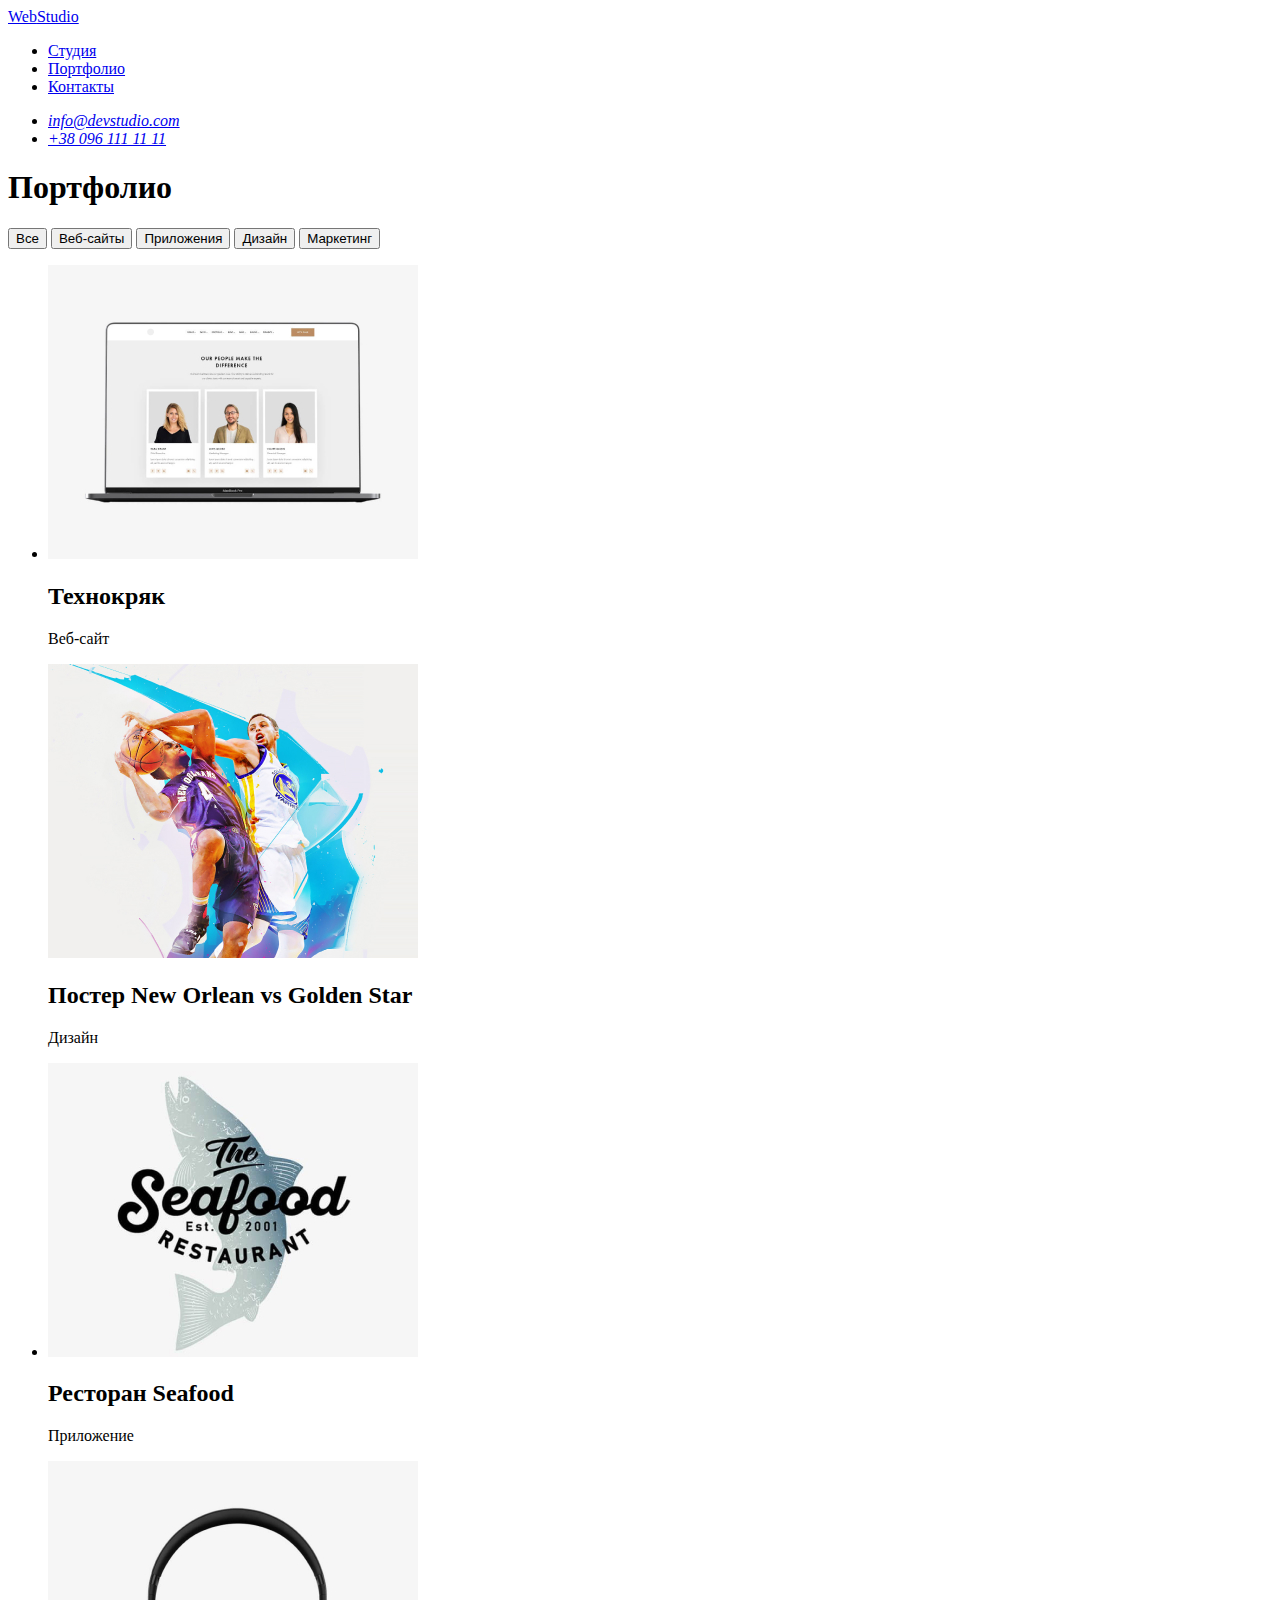
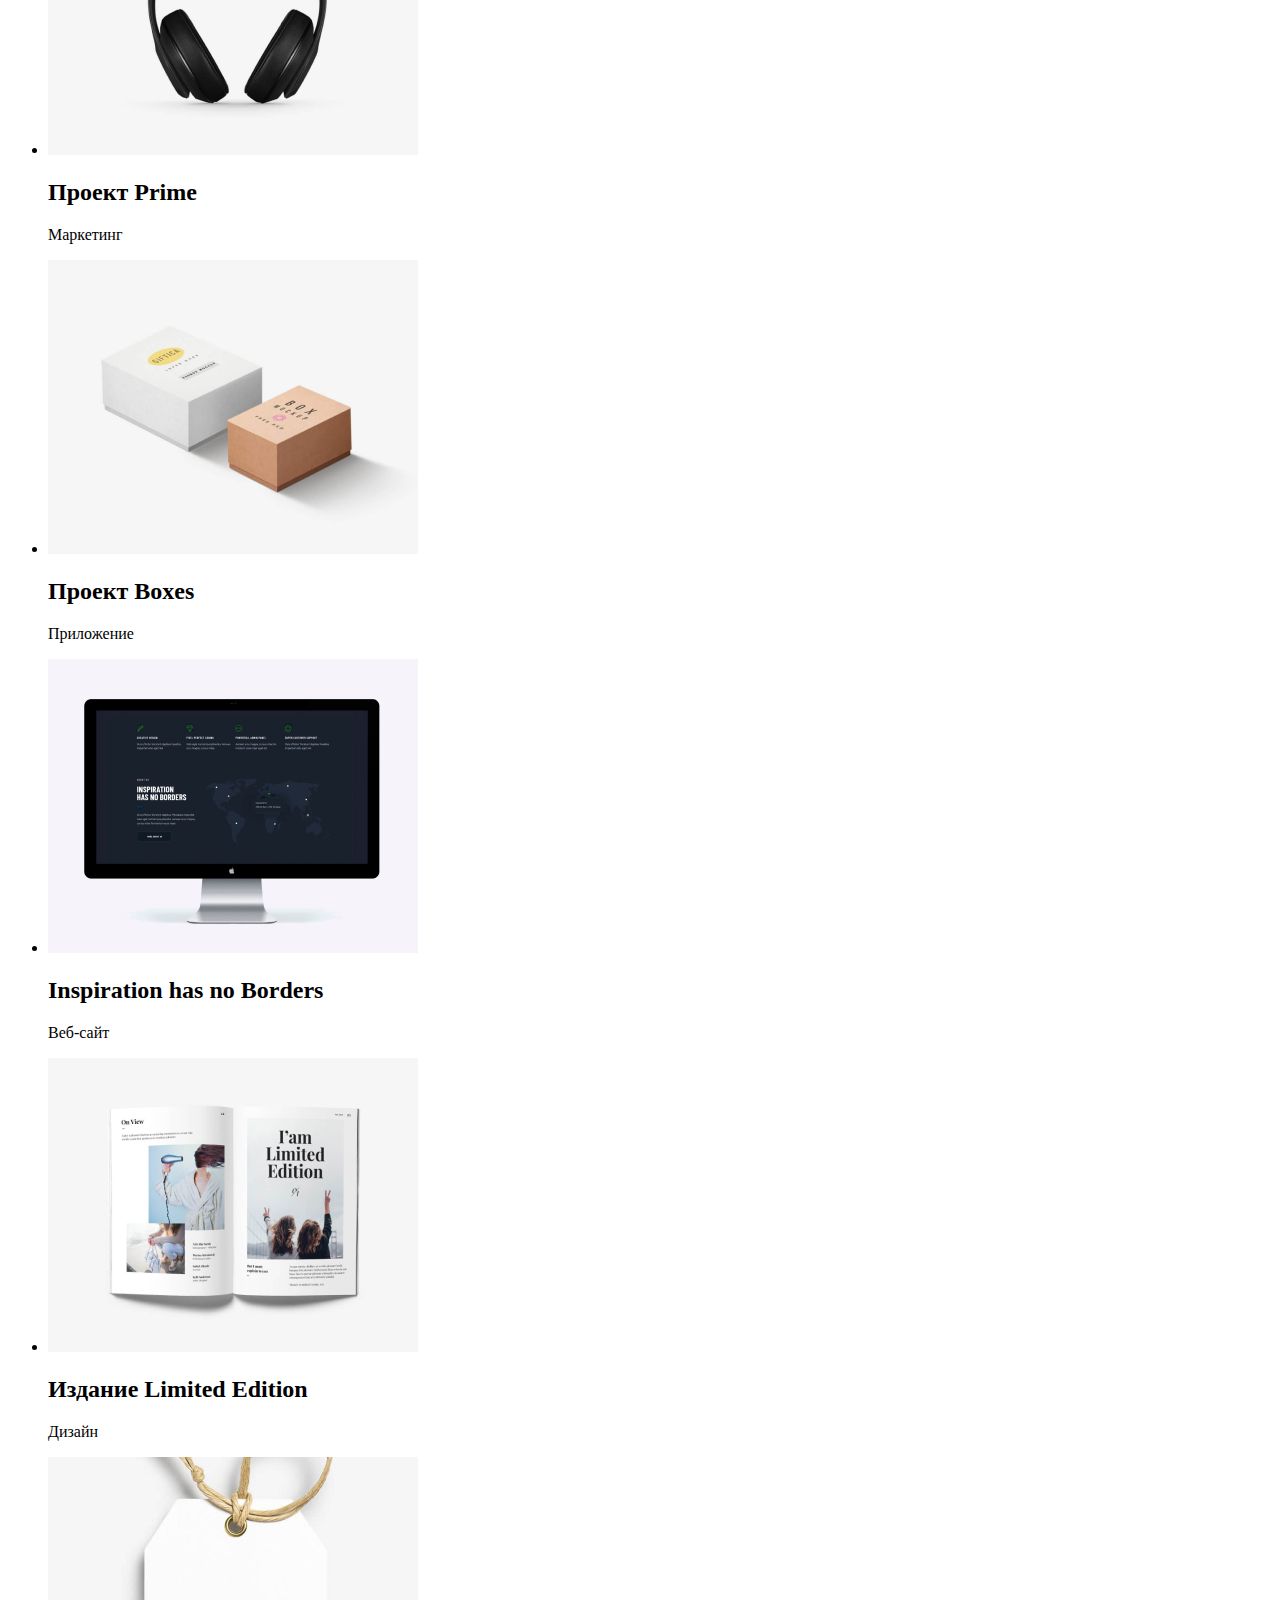
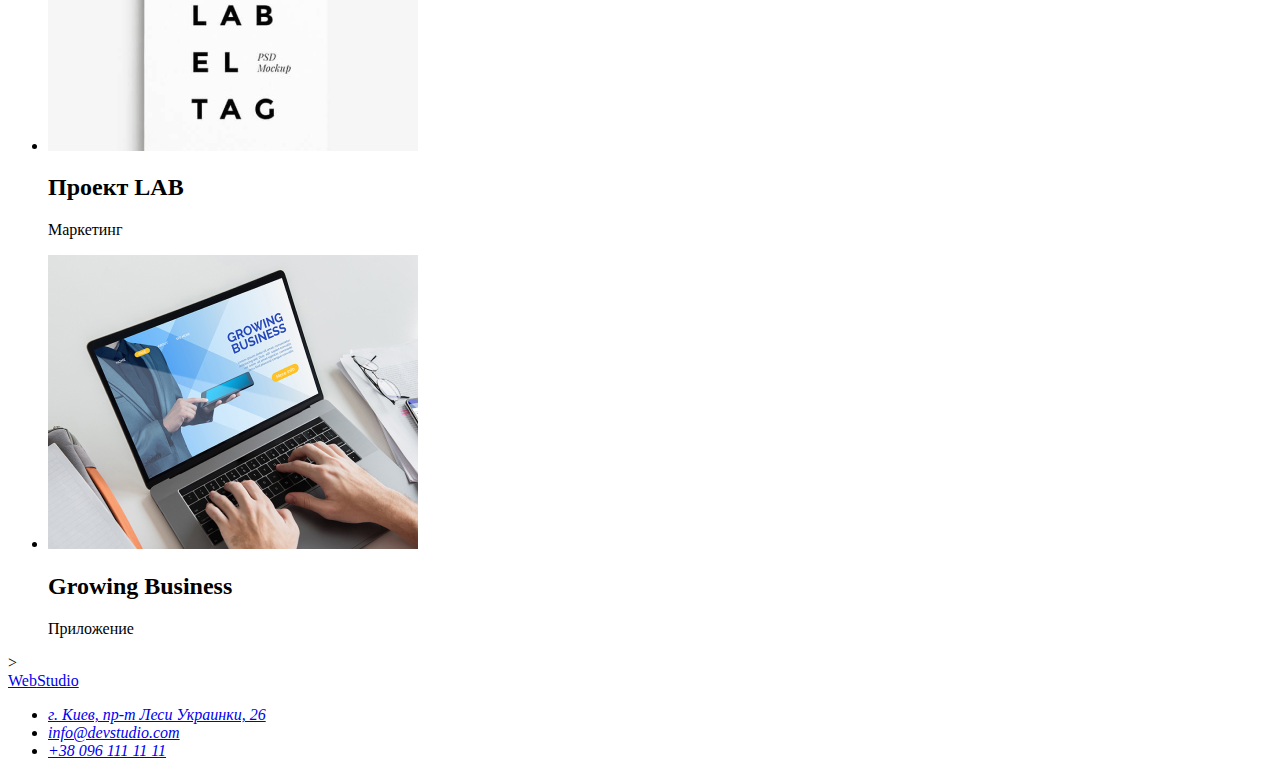
==== portfolio.html @ ea4efd6b "edding html structure portfolio" ====
<!DOCTYPE html>
<html lang="en">
<head>
    <meta charset="UTF-8">
    <meta name="viewport" content="width=device-width, initial-scale=1.0">
    <title>WebStudio</title>
</head>
<body>
    <header>
<nav>
    <a href="/" aria-label="логотип сайта"><span>Web</span><span>Studio</span></a>
    <ul>
        <li><a href="#">Студия</a></li>
        <li><a href="#">Портфолио</a></li>
        <li><a href="#">Контакты</a></li>
    </ul>
</nav>
<address>
    <ul>
        <li><a href="mailto:info@devstudio.com">info@devstudio.com </a></li>
        <li><a href="tel:+380961111111">+38 096 111 11 11</a></li>
    </ul>
</address>
    </header>
    <main>
        <section>
<h1>Портфолио</h1>
    <div>
        <button type="button">Все</button>
        <button type="button">Веб-сайты</button>
        <button type="button">Приложения</button>
        <button type="button">Дизайн</button>
        <button type="button">Маркетинг</button>
    </div>
    <ul>
        <li>
            <a href="#"><img src="./portfolio/img.jpg" alt="Сайт Технокряк"></a>
            <h2>Технокряк</h2>
            <p>Веб-сайт</p>
        </li>
        <a href="#"><img src="./portfolio/img-1.jpg" alt="Сайт Технокряк"></a>
    <h2>Постер New Orlean vs Golden Star</h2>
    <p>Дизайн</p>
        <li>  
            <a href="#"><img src="./portfolio/img-2.jpg" alt="Сайт Технокряк"></a>
            <h2>Ресторан Seafood</h2>
            <p>Приложение</p>
        </li>
        <li>
            <a href="#"><img src="./portfolio/img-3.jpg" alt="Сайт Технокряк"></a>
            <h2>Проект Prime</h2>
            <p>Маркетинг</p>
        </li>
        <li>
            <a href="#"><img src="./portfolio/img-4.jpg" alt="Сайт Технокряк"></a>
            <h2>Проект Boxes</h2>
            <p>Приложение</p>
        </li>
        <li>
            <a href="#"><img src="./portfolio/img-5.jpg" alt="Сайт Технокряк"></a>
            <h2>Inspiration has no Borders</h2>
            <p>Веб-сайт</p>
        </li>
        <li>
            <a href="#"><img src="./portfolio/img-6.jpg" alt="Сайт Технокряк"></a>
            <h2>Издание Limited Edition</h2>
            <p>Дизайн</p>
        </li>
        <li>
            <a href="#"><img src="./portfolio/img-7.jpg" alt="Сайт Технокряк"></a>
            <h2>Проект LAB</h2>
            <p>Маркетинг</p>
        </li>
        <li>
            <a href="#"><img src="./portfolio/img-8.jpg" alt="Сайт Технокряк"></a>
            <h2>Growing Business</h2>
            <p>Приложение</p>
        </li>
    </ul>>  
</section>
    </main>
    <footer>
        <a href="/" aria-label="логотип сайта"><span>Web</span><span>Studio</span></a>
        <address>
            <ul>
                <li><a href="https://goo.gl/maps/ABGGrGdsfGytDm9b9">г. Киев, пр-т Леси Украинки, 26</a></li>
                <li><a href="mailto:info@devstudio.com">info@devstudio.com</a></li>
                <li><a href="tel:+380961111111">+38 096 111 11 11</a></li>
            </ul>
        </address>
    </footer>
</body>
</html>
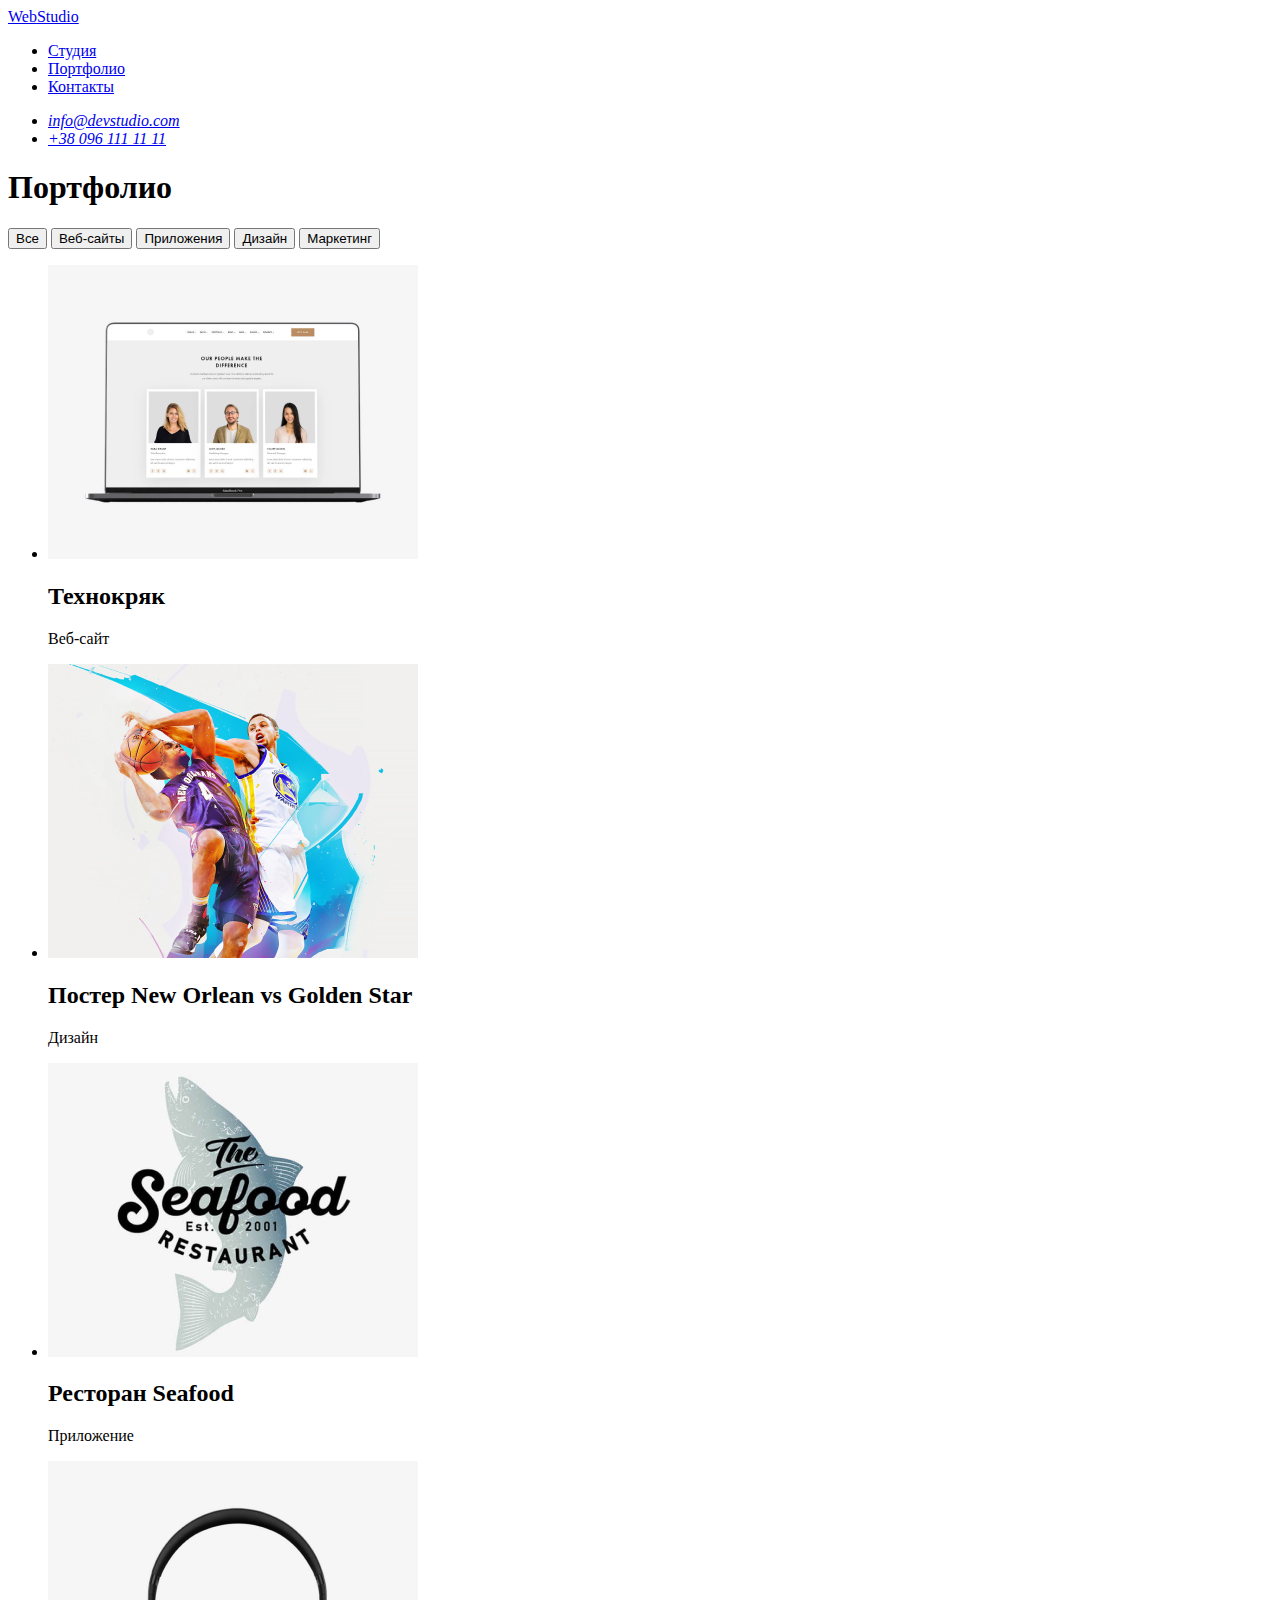
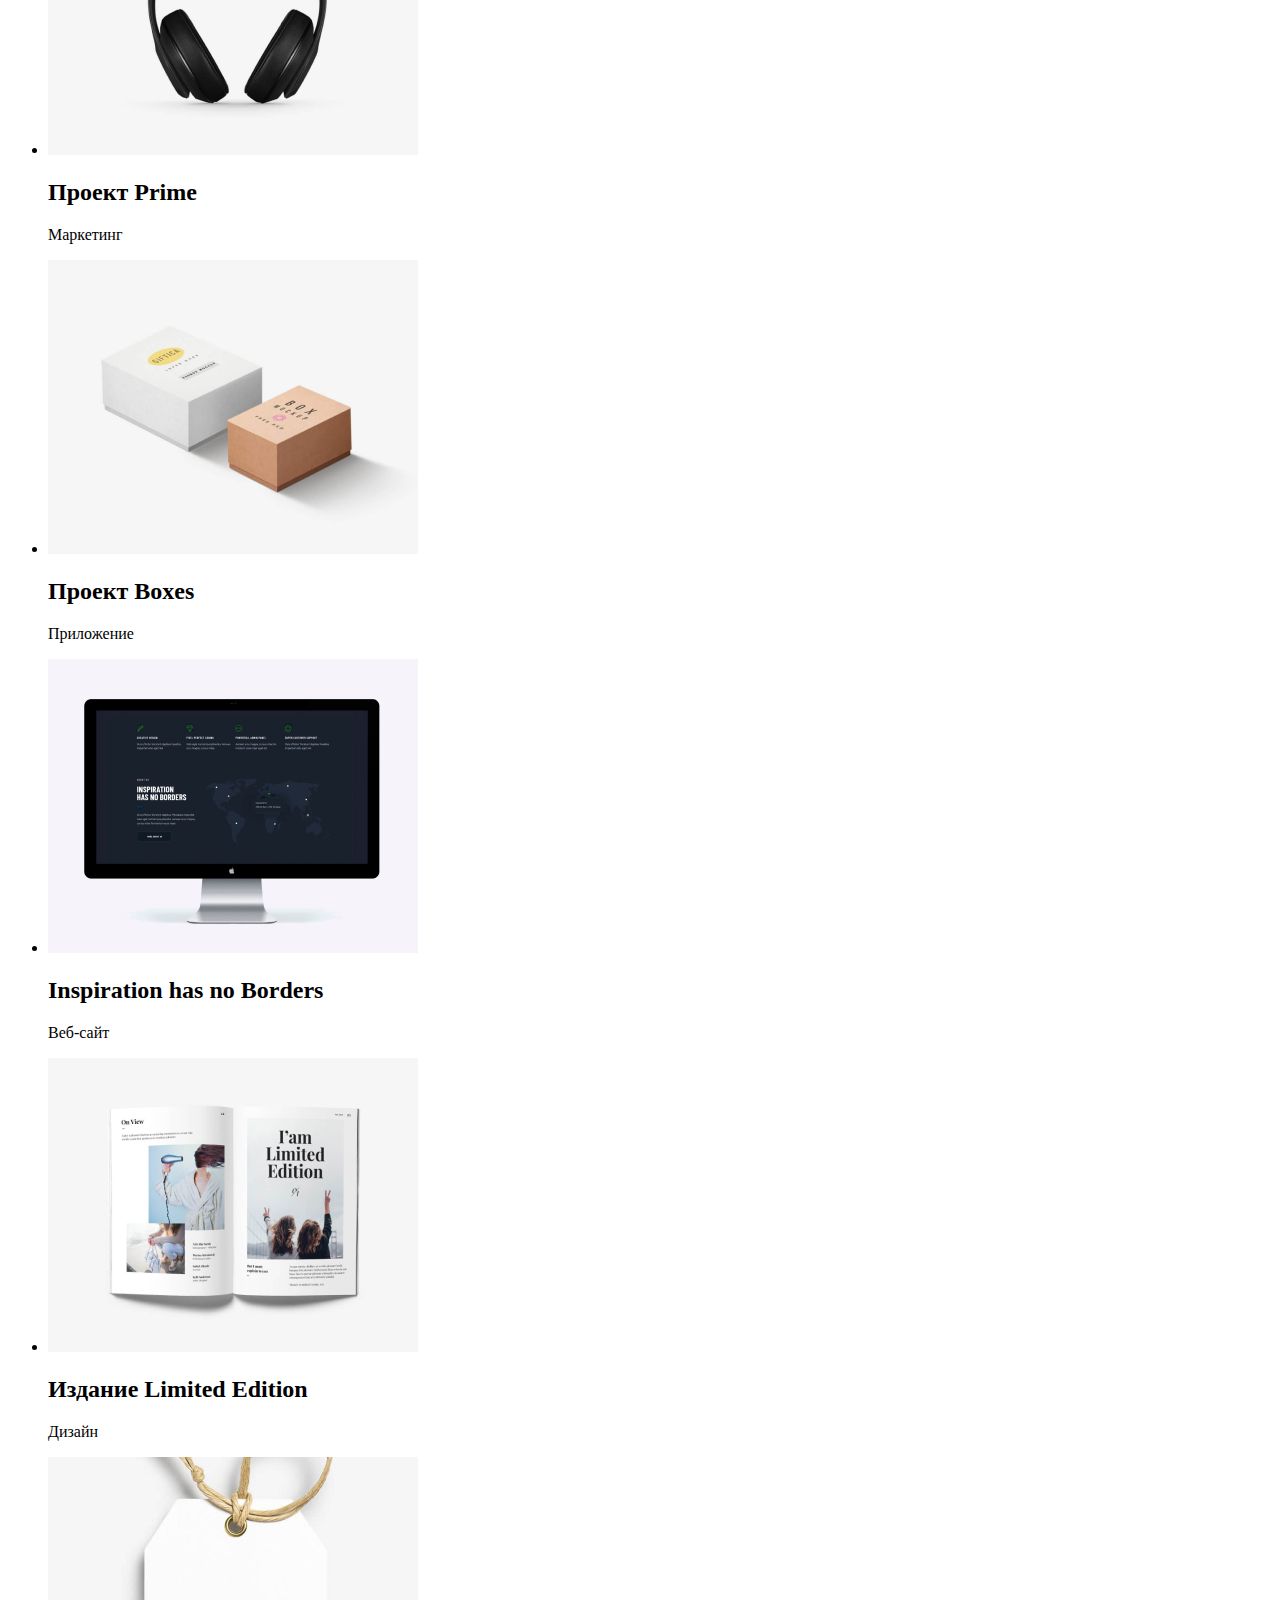
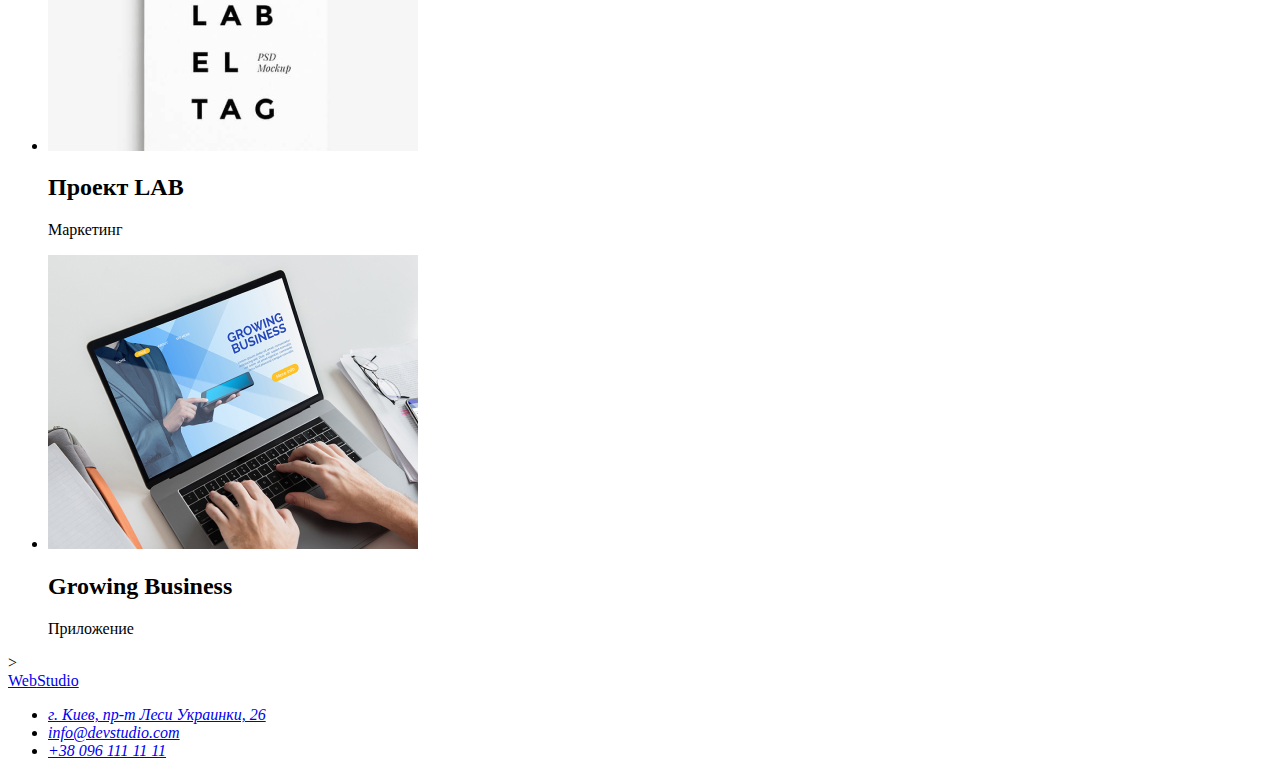
==== commit a74fc95c: "Fixed erros validator" ====
--- a/portfolio.html
+++ b/portfolio.html
@@ -38,41 +38,43 @@
             <h2>Технокряк</h2>
             <p>Веб-сайт</p>
         </li>
-        <a href="#"><img src="./portfolio/img-1.jpg" alt="Сайт Технокряк"></a>
-    <h2>Постер New Orlean vs Golden Star</h2>
-    <p>Дизайн</p>
+        <li>
+            <a href="#"><img src="./portfolio/img-1.jpg" alt="Постер"></a>
+            <h2>Постер New Orlean vs Golden Star</h2>
+            <p>Дизайн</p>
+        </li>
         <li>  
-            <a href="#"><img src="./portfolio/img-2.jpg" alt="Сайт Технокряк"></a>
+            <a href="#"><img src="./portfolio/img-2.jpg" alt="Ресторан Seafood"></a>
             <h2>Ресторан Seafood</h2>
             <p>Приложение</p>
         </li>
         <li>
-            <a href="#"><img src="./portfolio/img-3.jpg" alt="Сайт Технокряк"></a>
+            <a href="#"><img src="./portfolio/img-3.jpg" alt="Наушники"></a>
             <h2>Проект Prime</h2>
             <p>Маркетинг</p>
         </li>
         <li>
-            <a href="#"><img src="./portfolio/img-4.jpg" alt="Сайт Технокряк"></a>
+            <a href="#"><img src="./portfolio/img-4.jpg" alt="Боксы"></a>
             <h2>Проект Boxes</h2>
             <p>Приложение</p>
         </li>
         <li>
-            <a href="#"><img src="./portfolio/img-5.jpg" alt="Сайт Технокряк"></a>
+            <a href="#"><img src="./portfolio/img-5.jpg" alt="Сайт Inspiration has no Borders"></a>
             <h2>Inspiration has no Borders</h2>
             <p>Веб-сайт</p>
         </li>
         <li>
-            <a href="#"><img src="./portfolio/img-6.jpg" alt="Сайт Технокряк"></a>
+            <a href="#"><img src="./portfolio/img-6.jpg" alt="Издание Limited Edition"></a>
             <h2>Издание Limited Edition</h2>
             <p>Дизайн</p>
         </li>
         <li>
-            <a href="#"><img src="./portfolio/img-7.jpg" alt="Сайт Технокряк"></a>
+            <a href="#"><img src="./portfolio/img-7.jpg" alt="Проект LAB"></a>
             <h2>Проект LAB</h2>
             <p>Маркетинг</p>
         </li>
         <li>
-            <a href="#"><img src="./portfolio/img-8.jpg" alt="Сайт Технокряк"></a>
+            <a href="#"><img src="./portfolio/img-8.jpg" alt="Приложение Growing Business"></a>
             <h2>Growing Business</h2>
             <p>Приложение</p>
         </li>
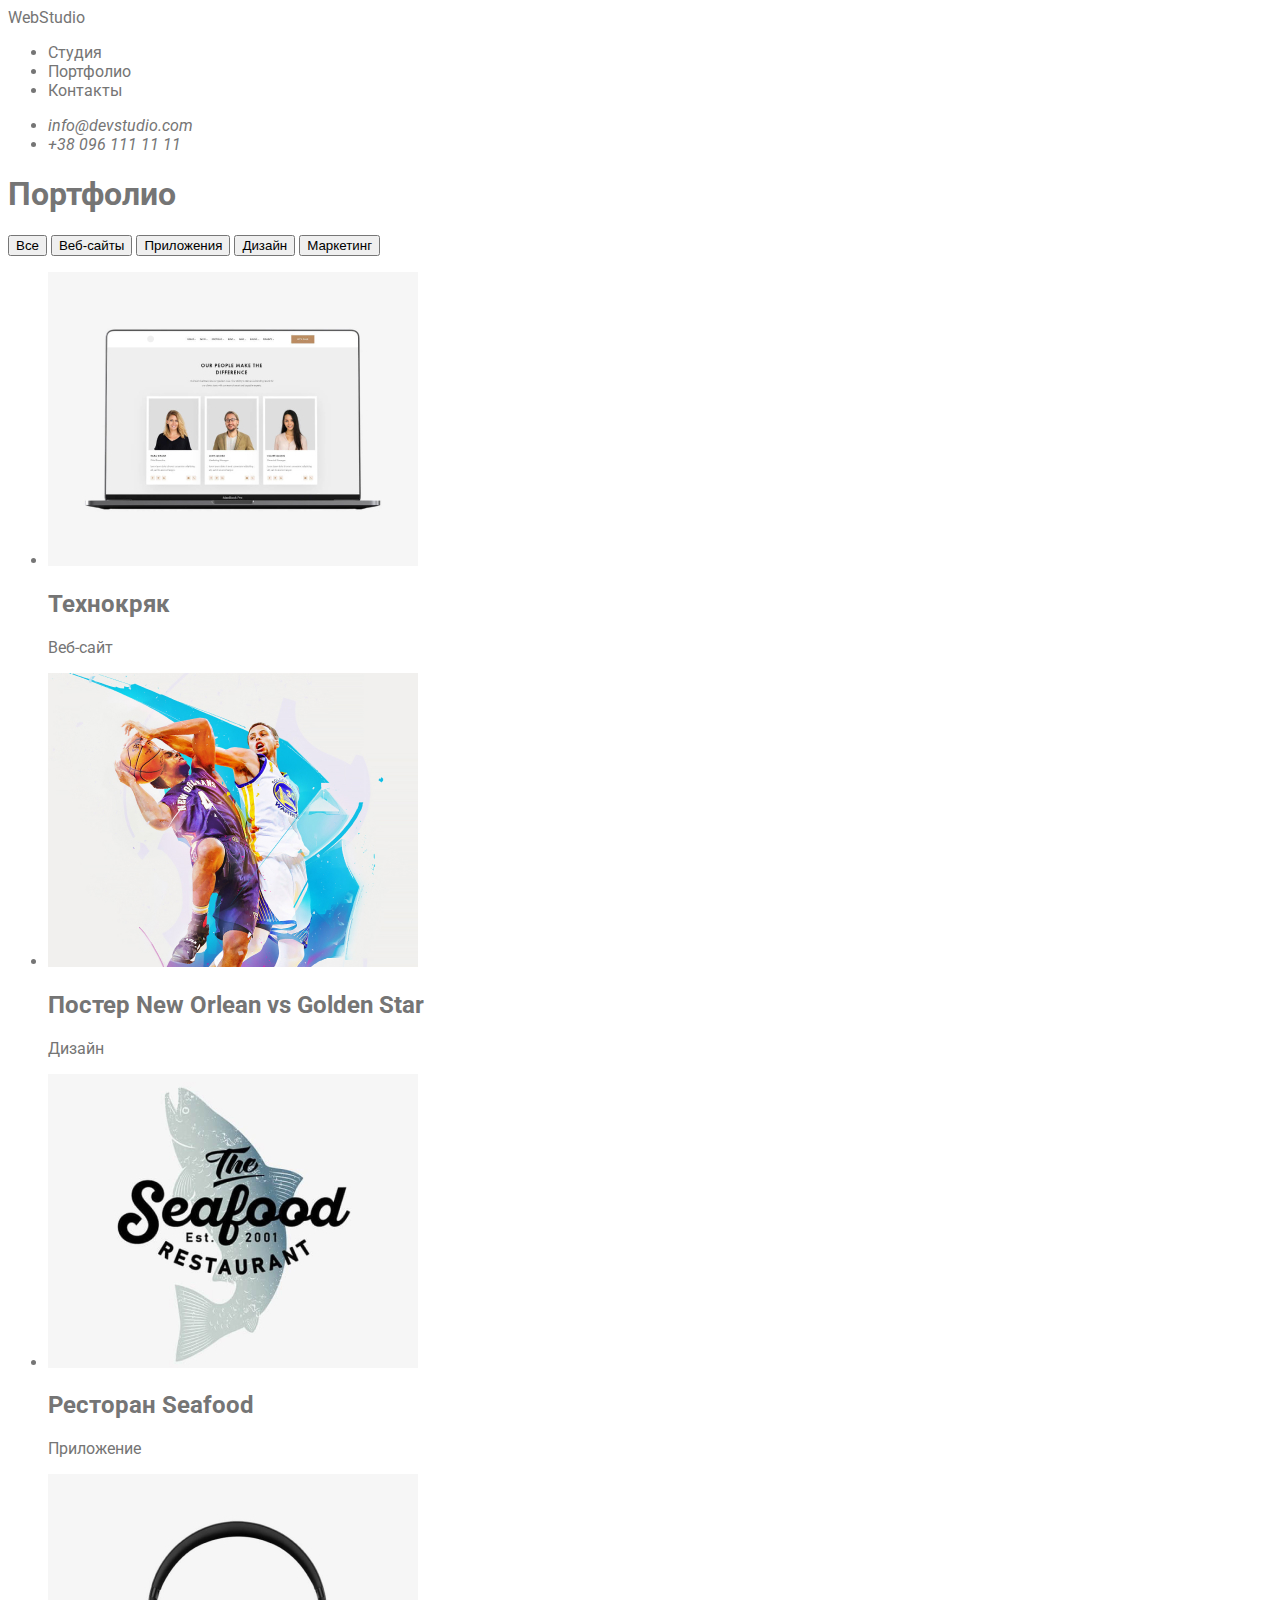
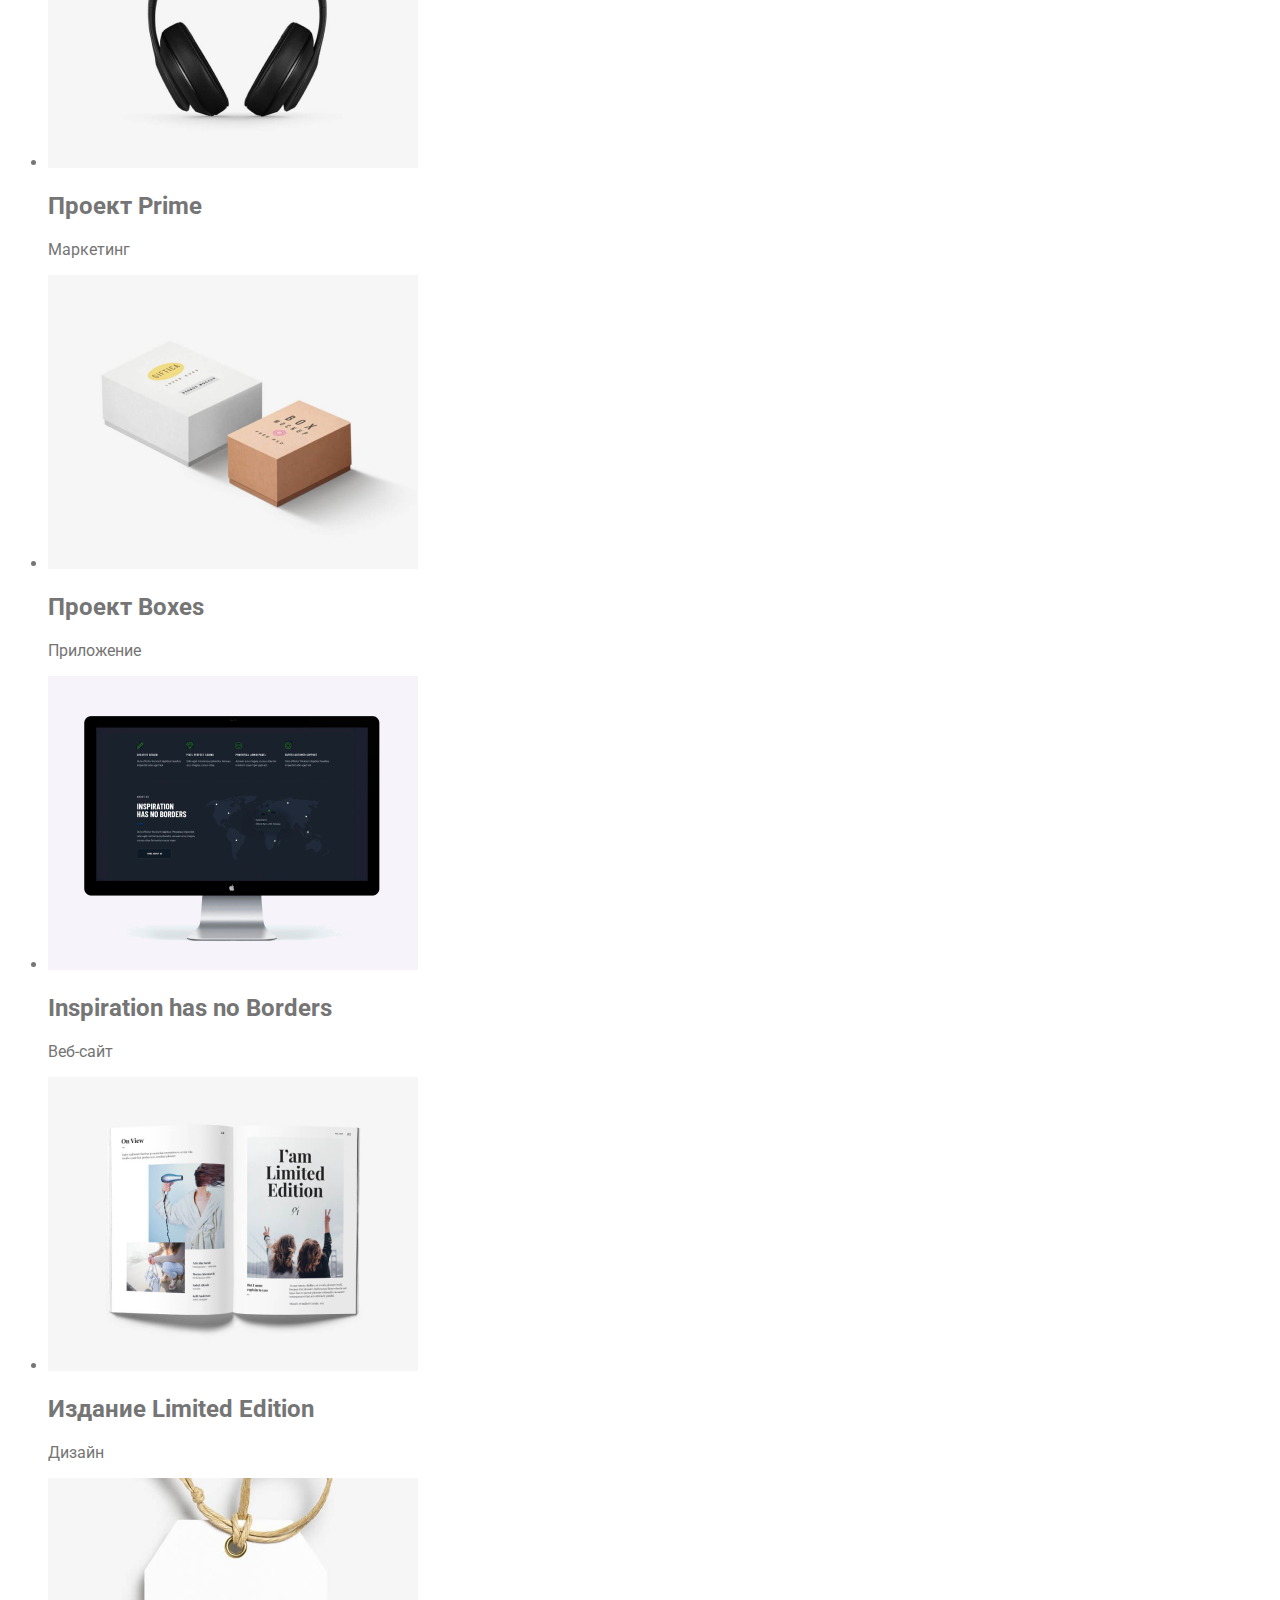
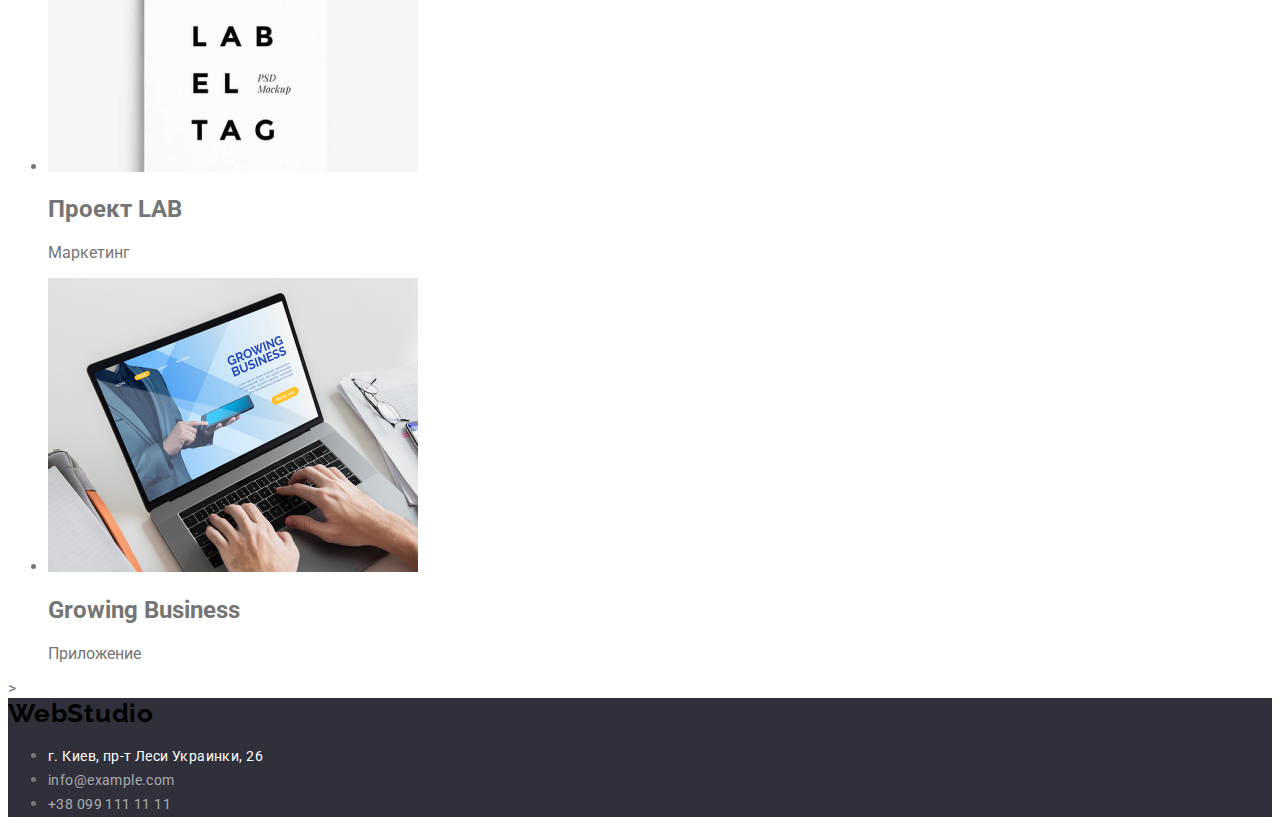
==== commit 7f70a4f5: "Adding a folder CSS," ====
--- a/portfolio.html
+++ b/portfolio.html
@@ -4,6 +4,10 @@
     <meta charset="UTF-8">
     <meta name="viewport" content="width=device-width, initial-scale=1.0">
     <title>WebStudio</title>
+    <link rel="preconnect" href="https://fonts.gstatic.com">
+    <link href="https://fonts.googleapis.com/css2?family=Raleway:wght@700&family=Roboto:wght@400;500;700;900&display=swap"
+        rel="stylesheet">
+    <link rel="stylesheet" href="./css/styles.css">
 </head>
 <body>
     <header>
@@ -81,13 +85,17 @@
     </ul>>  
 </section>
     </main>
-    <footer>
-        <a href="/" aria-label="логотип сайта"><span>Web</span><span>Studio</span></a>
-        <address>
-            <ul>
-                <li><a href="https://goo.gl/maps/ABGGrGdsfGytDm9b9">г. Киев, пр-т Леси Украинки, 26</a></li>
-                <li><a href="mailto:info@devstudio.com">info@devstudio.com</a></li>
-                <li><a href="tel:+380961111111">+38 096 111 11 11</a></li>
+    <footer class="footer">
+        <a class="logo" href="/" aria-label="логотип сайта"><span class="logo-first-part">Web</span><span
+                class="logo-second-part">Studio</span></a>
+        <address class="address">
+            <ul class="addres-list-footer">
+                <li class="addres-list"><a class="address-footer-link location"
+                        href="https://goo.gl/maps/J2ixgFmDZ8d1wvZj8">г. Киев,
+                        пр-т Леси Украинки, 26</a></li>
+                <li class="addres-list"><a class="address-footer-link" href="mailto:info@example.com">info@example.com</a>
+                </li>
+                <li class="addres-list"><a class="address-footer-link" href="tel:+380991111111">+38 099 111 11 11</a></li>
             </ul>
         </address>
     </footer>
--- a/css/styles.css
+++ b/css/styles.css
@@ -0,0 +1,188 @@
+:root {
+  --accent-color: #2196f3;
+  --logo-color: #000000;
+  --main-font: "Roboto", Roboto, sans-serif;
+  --secondary-font: "Raleway", Raleway, sans-serif;
+  --heading-color: #212121;
+  --main-color: #757575;
+  --main-color-dark-backgr: #ffffff;
+  --backgr-color-first: #2f303a;
+  --backgr-color-second: #f5f4fa;
+  --addres-second-color: rgba(255, 255, 255, 0.6);
+}
+
+body {
+  color: var(--main-color);
+  font-family: var(--main-font);
+}
+
+a {
+  text-decoration: none;
+  color: var(--main-color);
+}
+
+.visually-hidden {
+  position: absolute;
+  width: 1px;
+  height: 1px;
+  margin: -1px;
+  border: 0;
+  padding: 0;
+  white-space: nowrap;
+  clip-path: inset(100%);
+  clip: rect(0 0 0 0);
+  overflow: hidden;
+}
+/* ============== HEADER ============== */
+.address {
+  font-style: normal;
+}
+
+.logo {
+  color: var(--logo-color);
+  font-family: var(--secondary-font);
+  font-weight: bold;
+  font-size: 26px;
+  line-height: 1.192;
+  letter-spacing: 0.03em;
+  text-decoration: none;
+}
+
+.logo-first {
+  color: var(--accent-color);
+}
+
+.navigation-list-link,
+.address-list-link {
+  font-family: "Roboto", sans-serif;
+  font-style: normal;
+  font-weight: 500;
+  font-size: 14px;
+  line-height: 1.142;
+  letter-spacing: 0.02em;
+}
+
+.navigation-list-link {
+  color: var(--heading-color);
+}
+
+.address-list-link {
+  color: var(--main-color);
+}
+
+.navigation-list-link:hover,
+.navigation-list-link:focus,
+.address-list-link:hover,
+.address-list-link:focus {
+  color: var(--accent-color);
+}
+
+.nav-link {
+  text-decoration: none;
+}
+
+/* ============== END HEADER ============== */
+
+/* ============== HERO SECTION ============== */
+.hero-section {
+  background-color: var(--backgr-color-first);
+}
+
+.hero-title {
+  font-family: var(--main-font);
+  font-weight: 900;
+  font-size: 44px;
+  line-height: 1.363;
+
+  letter-spacing: 0.06em;
+  text-transform: uppercase;
+
+  color: var(--main-color-dark-backgr);
+  /*color: #ffffff;*/
+}
+
+.hero-button {
+  font-family: var(--main-font);
+
+  font-weight: bold;
+  font-size: 16px;
+  line-height: 1.875;
+
+  display: flex;
+  align-items: center;
+  text-align: center;
+  letter-spacing: 0.06em;
+
+  color: #ffffff;
+}
+/* ============== END HERO SECTION ============== */
+
+/* ============== OUR SERVICE SECTION ============== */
+.services-title {
+  font-weight: 700;
+  font-size: 14px;
+  line-height: 1.174;
+  letter-spacing: 0.03em;
+  text-transform: uppercase;
+  color: var(--heading-color);
+}
+.advantages-description {
+  font-weight: 400;
+  font-size: 14px;
+  line-height: 1.143;
+  letter-spacing: 0.03em;
+}
+/* ============== END OUR SERVICE SECTION ============== */
+
+/* ============== OUR SPECIALIZATION SECTION ============== */
+
+.specialization-title,
+.our-command-title {
+  font-weight: 700;
+  font-size: 36px;
+  line-height: 1.167;
+  text-align: center;
+  letter-spacing: 0.03em;
+  color: var(--heading-color);
+}
+
+/* ============== END OUR SPECIALIZATION SECTION ============== */
+
+/* ============== OUR COMAND ============== */
+.our-command-section {
+  background-color: var(--backgr-color-second);
+}
+.our-specialist-name {
+  font-weight: 500;
+  color: var(--heading-color);
+}
+.our-specialist-specialization {
+  font-weight: 400;
+}
+.our-specialist-name,
+.our-specialist-specialization {
+  font-size: 16px;
+  line-height: 1.188;
+  text-align: center;
+  letter-spacing: 0.03em;
+}
+/* ============== END OUR COMAND ============== */
+
+/* ============== FOOTER ============== */
+.footer {
+  background-color: var(--backgr-color-first);
+}
+.logo-second-dark {
+  color: var(--main-color-dark-backgr);
+}
+.address-footer-link {
+  font-weight: 400;
+  font-size: 14px;
+  line-height: 1.714;
+  letter-spacing: 0.03em;
+  color: var(--addres-second-color);
+}
+.location {
+  color: var(--main-color-dark-backgr);
+}
+/* ============== END FOOTER ============== */
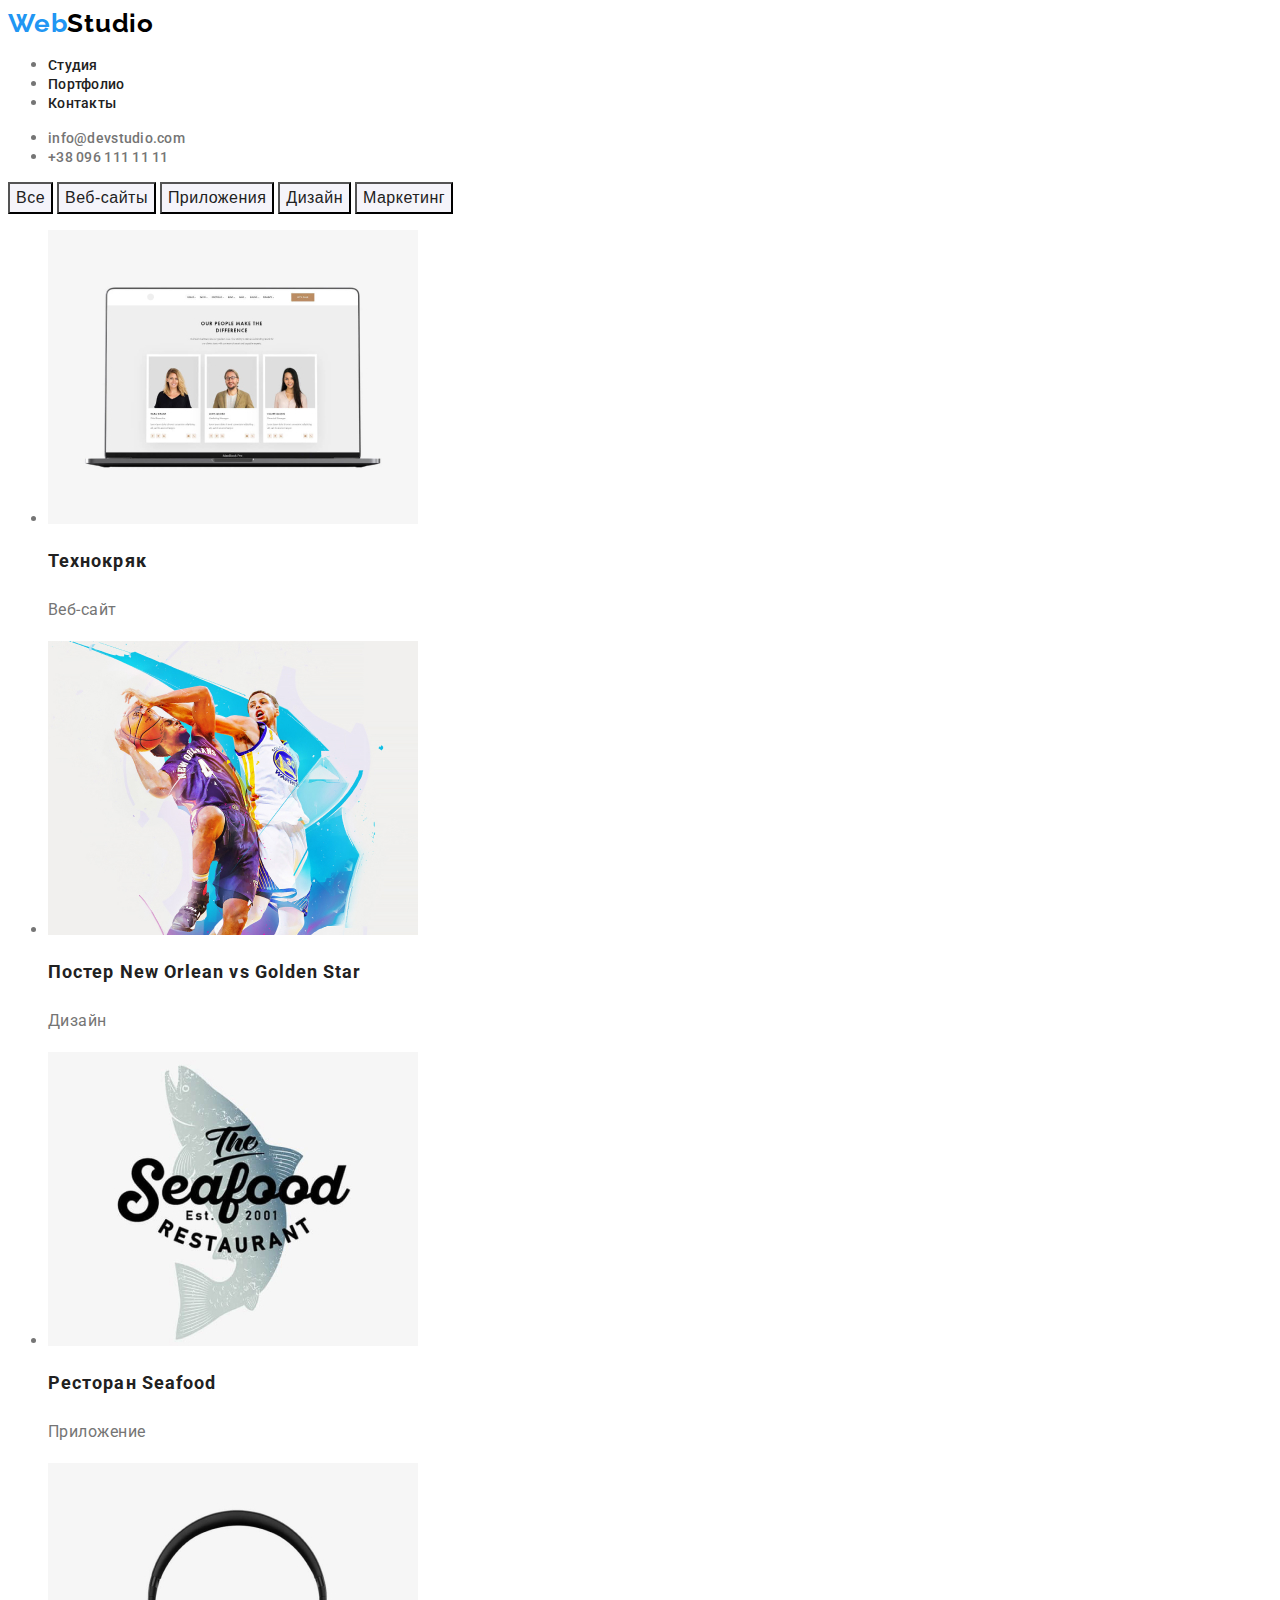
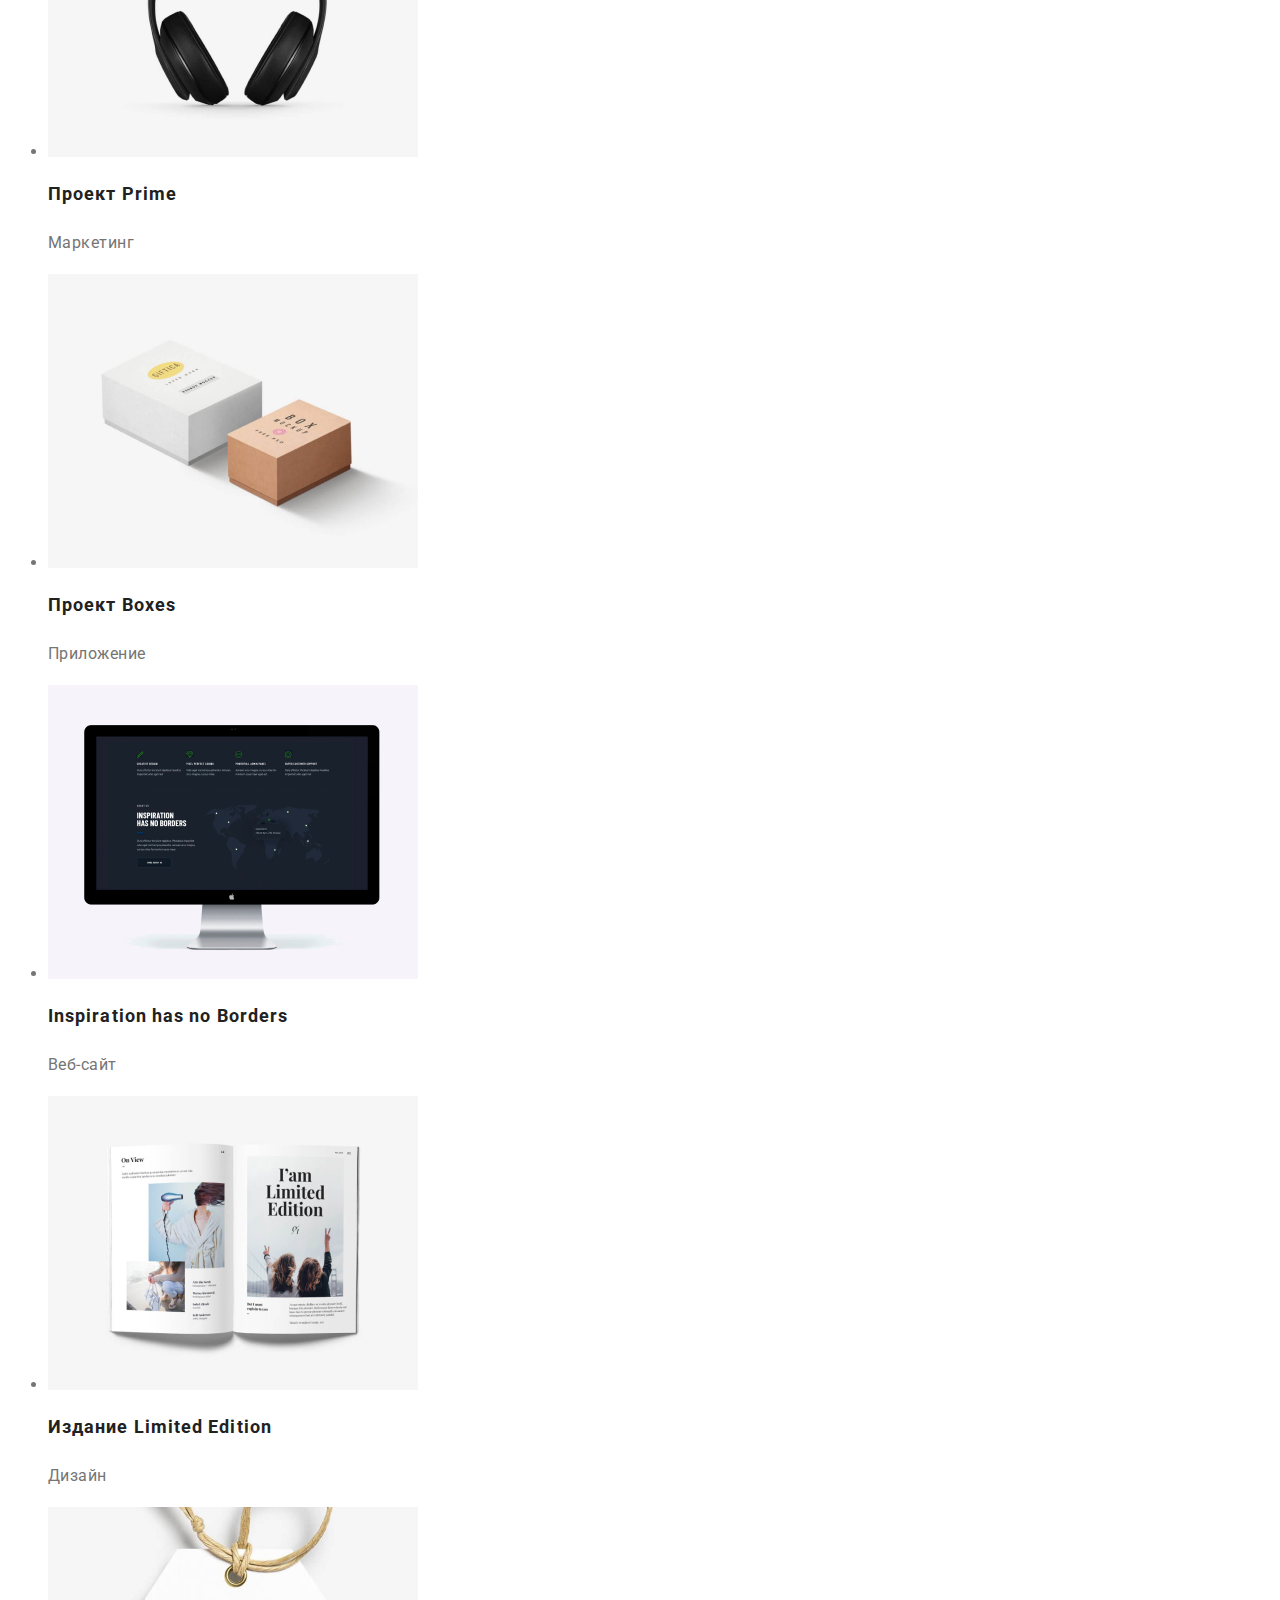
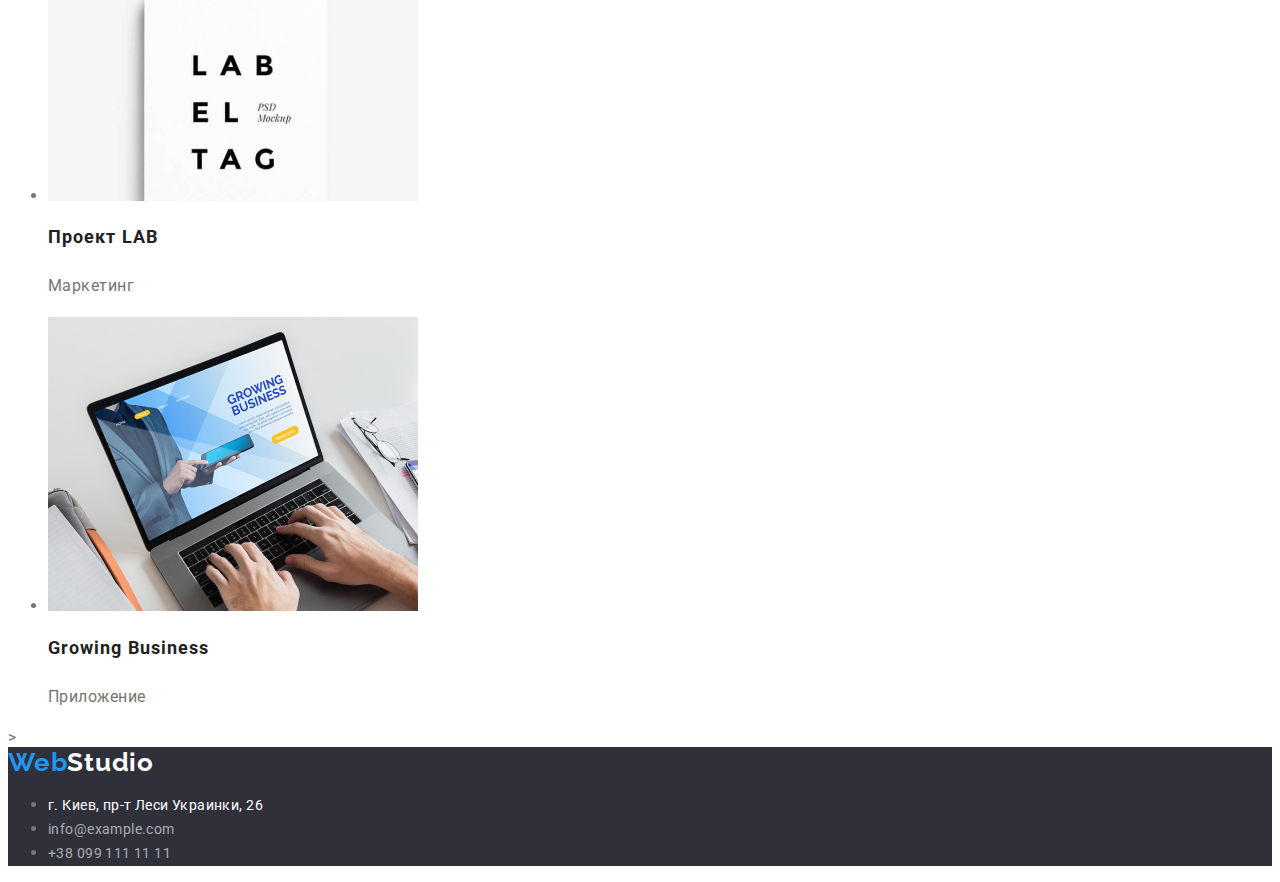
==== commit b434235c: "Adding changes for portfolio page" ====
--- a/portfolio.html
+++ b/portfolio.html
@@ -10,84 +10,87 @@
     <link rel="stylesheet" href="./css/styles.css">
 </head>
 <body>
-    <header>
-<nav>
-    <a href="/" aria-label="логотип сайта"><span>Web</span><span>Studio</span></a>
-    <ul>
-        <li><a href="#">Студия</a></li>
-        <li><a href="#">Портфолио</a></li>
-        <li><a href="#">Контакты</a></li>
-    </ul>
-</nav>
-<address>
-    <ul>
-        <li><a href="mailto:info@devstudio.com">info@devstudio.com </a></li>
-        <li><a href="tel:+380961111111">+38 096 111 11 11</a></li>
-    </ul>
-</address>
+    <header class="header">
+        <nav class="site-nav">
+            <a class="logo" href="/" aria-label="логотип сайта"><span class="logo-first-part">Web</span><span
+                    class="logo-second-part">Studio</span></a>
+            <ul class="navigation-list">
+                <li class="navigation-list-item"><a class="navigation-list-link" href="#">Студия</a></li>
+                <li class="navigation-list-item"><a class="navigation-list-link" href="./portfolio.html">Портфолио</a></li>
+                <li class="navigation-list-item"><a class="navigation-list-link" href="#">Контакты</a></li>
+            </ul>
+        </nav>
+        <address class="address">
+            <ul class="address-list-header">
+                <li class="address-list-item"><a class="address-list-link"
+                        href="mailto:info@devstudio.com">info@devstudio.com </a></li>
+                <li class="address-list-item"><a class="address-list-link" href="tel:+380961111111">+38 096 111 11 11</a>
+                </li>
+            </ul>
+        </address>
     </header>
     <main>
-        <section>
-<h1>Портфолио</h1>
-    <div>
-        <button type="button">Все</button>
-        <button type="button">Веб-сайты</button>
-        <button type="button">Приложения</button>
-        <button type="button">Дизайн</button>
-        <button type="button">Маркетинг</button>
-    </div>
-    <ul>
-        <li>
-            <a href="#"><img src="./portfolio/img.jpg" alt="Сайт Технокряк"></a>
-            <h2>Технокряк</h2>
-            <p>Веб-сайт</p>
+        <section class="portfolio-section">
+<h1 class="visually-hidden">Our works</h1>
+<div class="portfolio-nav">
+    <button class="portfolio-button" type="button">Все</button>
+    <button class="portfolio-button" type="button">Веб-сайты</button>
+    <button class="portfolio-button" type="button">Приложения</button>
+    <button class="portfolio-button" type="button">Дизайн</button>
+    <button class="portfolio-button" type="button">Маркетинг</button>
+</div>
+    <ul class="portfolio-list">
+        <li class="portfolio-list-item">
+            <a class="portfolio-list-link" href="#"><img src="./portfolio/img.jpg" alt="Сайт Технокряк"></a>
+            <h2 class="portfolio-title">Технокряк</h2>
+            <p class="portfolio-type">Веб-сайт</p>
         </li>
         <li>
-            <a href="#"><img src="./portfolio/img-1.jpg" alt="Постер"></a>
-            <h2>Постер New Orlean vs Golden Star</h2>
-            <p>Дизайн</p>
+            <a class="portfolio-list-link" href="#"><img src="./portfolio/img-1.jpg" alt="Постер"></a>
+            <h2 class="portfolio-title">Постер New Orlean vs Golden Star</h2>
+            <p class="portfolio-type">Дизайн</p>
         </li>
-        <li>  
-            <a href="#"><img src="./portfolio/img-2.jpg" alt="Ресторан Seafood"></a>
-            <h2>Ресторан Seafood</h2>
-            <p>Приложение</p>
+        <li class="portfolio-list-item">
+            <a class="portfolio-list-link" href="#"><img src="./portfolio/img-2.jpg" alt="Ресторан Seafood"></a>
+            <h2 class="portfolio-title">Ресторан Seafood</h2>
+            <p class="portfolio-type">Приложение</p>
         </li>
-        <li>
-            <a href="#"><img src="./portfolio/img-3.jpg" alt="Наушники"></a>
-            <h2>Проект Prime</h2>
-            <p>Маркетинг</p>
+        <li class="portfolio-list-item">
+            <a class="portfolio-list-link" href="#"><img src="./portfolio/img-3.jpg" alt="Наушники"></a>
+            <h2 class="portfolio-title">Проект Prime</h2>
+            <p class="portfolio-type">Маркетинг</p>
         </li>
-        <li>
-            <a href="#"><img src="./portfolio/img-4.jpg" alt="Боксы"></a>
-            <h2>Проект Boxes</h2>
-            <p>Приложение</p>
+        <li class="portfolio-list-item">
+            <a class="portfolio-list-link" class="portfolio-list-link" href="#"><img src="./portfolio/img-4.jpg" alt="Боксы"></a>
+            <h2 class="portfolio-title">Проект Boxes</h2>
+            <p class="portfolio-type">Приложение</p>
         </li>
-        <li>
-            <a href="#"><img src="./portfolio/img-5.jpg" alt="Сайт Inspiration has no Borders"></a>
-            <h2>Inspiration has no Borders</h2>
-            <p>Веб-сайт</p>
+        <li class="portfolio-list-item">
+            <a class="portfolio-list-link" href="#"><img src="./portfolio/img-5.jpg" alt="Сайт Inspiration has no Borders"></a>
+            <h2 class="portfolio-title">Inspiration has no Borders</h2>
+            <p class="portfolio-type">Веб-сайт</p>
         </li>
-        <li>
-            <a href="#"><img src="./portfolio/img-6.jpg" alt="Издание Limited Edition"></a>
-            <h2>Издание Limited Edition</h2>
-            <p>Дизайн</p>
+        <li class="portfolio-list-item">
+            <a class="portfolio-list-link" href="#"><img src="./portfolio/img-6.jpg" alt="Издание Limited Edition"></a>
+            <h2 class="portfolio-title">Издание Limited Edition</h2>
+            <p class="portfolio-type">Дизайн</p>
         </li>
-        <li>
-            <a href="#"><img src="./portfolio/img-7.jpg" alt="Проект LAB"></a>
-            <h2>Проект LAB</h2>
-            <p>Маркетинг</p>
+        <li class="portfolio-list-item">
+            <a class="portfolio-list-link" href="#"><img src="./portfolio/img-7.jpg" alt="Проект LAB"></a>
+            <h2 class="portfolio-title">Проект LAB</h2>
+            <p class="portfolio-type">Маркетинг</p>
         </li>
-        <li>
-            <a href="#"><img src="./portfolio/img-8.jpg" alt="Приложение Growing Business"></a>
-            <h2>Growing Business</h2>
-            <p>Приложение</p>
+        <li class="portfolio-list-item">
+            <a class="portfolio-list-link" href="#"><img src="./portfolio/img-8.jpg" alt="Приложение Growing Business"></a>
+            <h2 class="portfolio-title">Growing Business</h2>
+            <p class="portfolio-type">Приложение</p>
         </li>
     </ul>>  
 </section>
     </main>
     <footer class="footer">
         <a class="logo" href="/" aria-label="логотип сайта"><span class="logo-first-part">Web</span><span
-                class="logo-second-part">Studio</span></a>
+                class="logo-second-part-dark">Studio</span></a>
         <address class="address">
             <ul class="addres-list-footer">
                 <li class="addres-list"><a class="address-footer-link location"
--- a/css/styles.css
+++ b/css/styles.css
@@ -48,7 +48,7 @@
   text-decoration: none;
 }
 
-.logo-first {
+.logo-first-part {
   color: var(--accent-color);
 }
 
@@ -172,7 +172,7 @@
 .footer {
   background-color: var(--backgr-color-first);
 }
-.logo-second-dark {
+.logo-second-part-dark {
   color: var(--main-color-dark-backgr);
 }
 .address-footer-link {
@@ -186,3 +186,38 @@
   color: var(--main-color-dark-backgr);
 }
 /* ============== END FOOTER ============== */
+
+/* ============== PORTFOLIO ============== */
+
+.portfolio-button {
+  color: var(--heading-color);
+  background-color: var(--backgr-color-second);
+  font-weight: 500;
+  font-size: 16px;
+  line-height: 1.625;
+  text-align: center;
+  letter-spacing: 0.03em;
+}
+
+.portfolio-button:hover,
+.portfolio-button:focus {
+  background-color: var(--accent-color);
+  color: var(--main-color-dark-backgr);
+}
+
+.portfolio-title {
+  font-weight: 700;
+  font-size: 18px;
+  line-height: 2;
+  letter-spacing: 0.06em;
+  color: var(--heading-color);
+}
+
+.portfolio-type {
+  font-weight: 400;
+  font-size: 16px;
+  line-height: 1.875;
+  letter-spacing: 0.03em;
+}
+
+/* ============== END PORTFOLIO ============== */
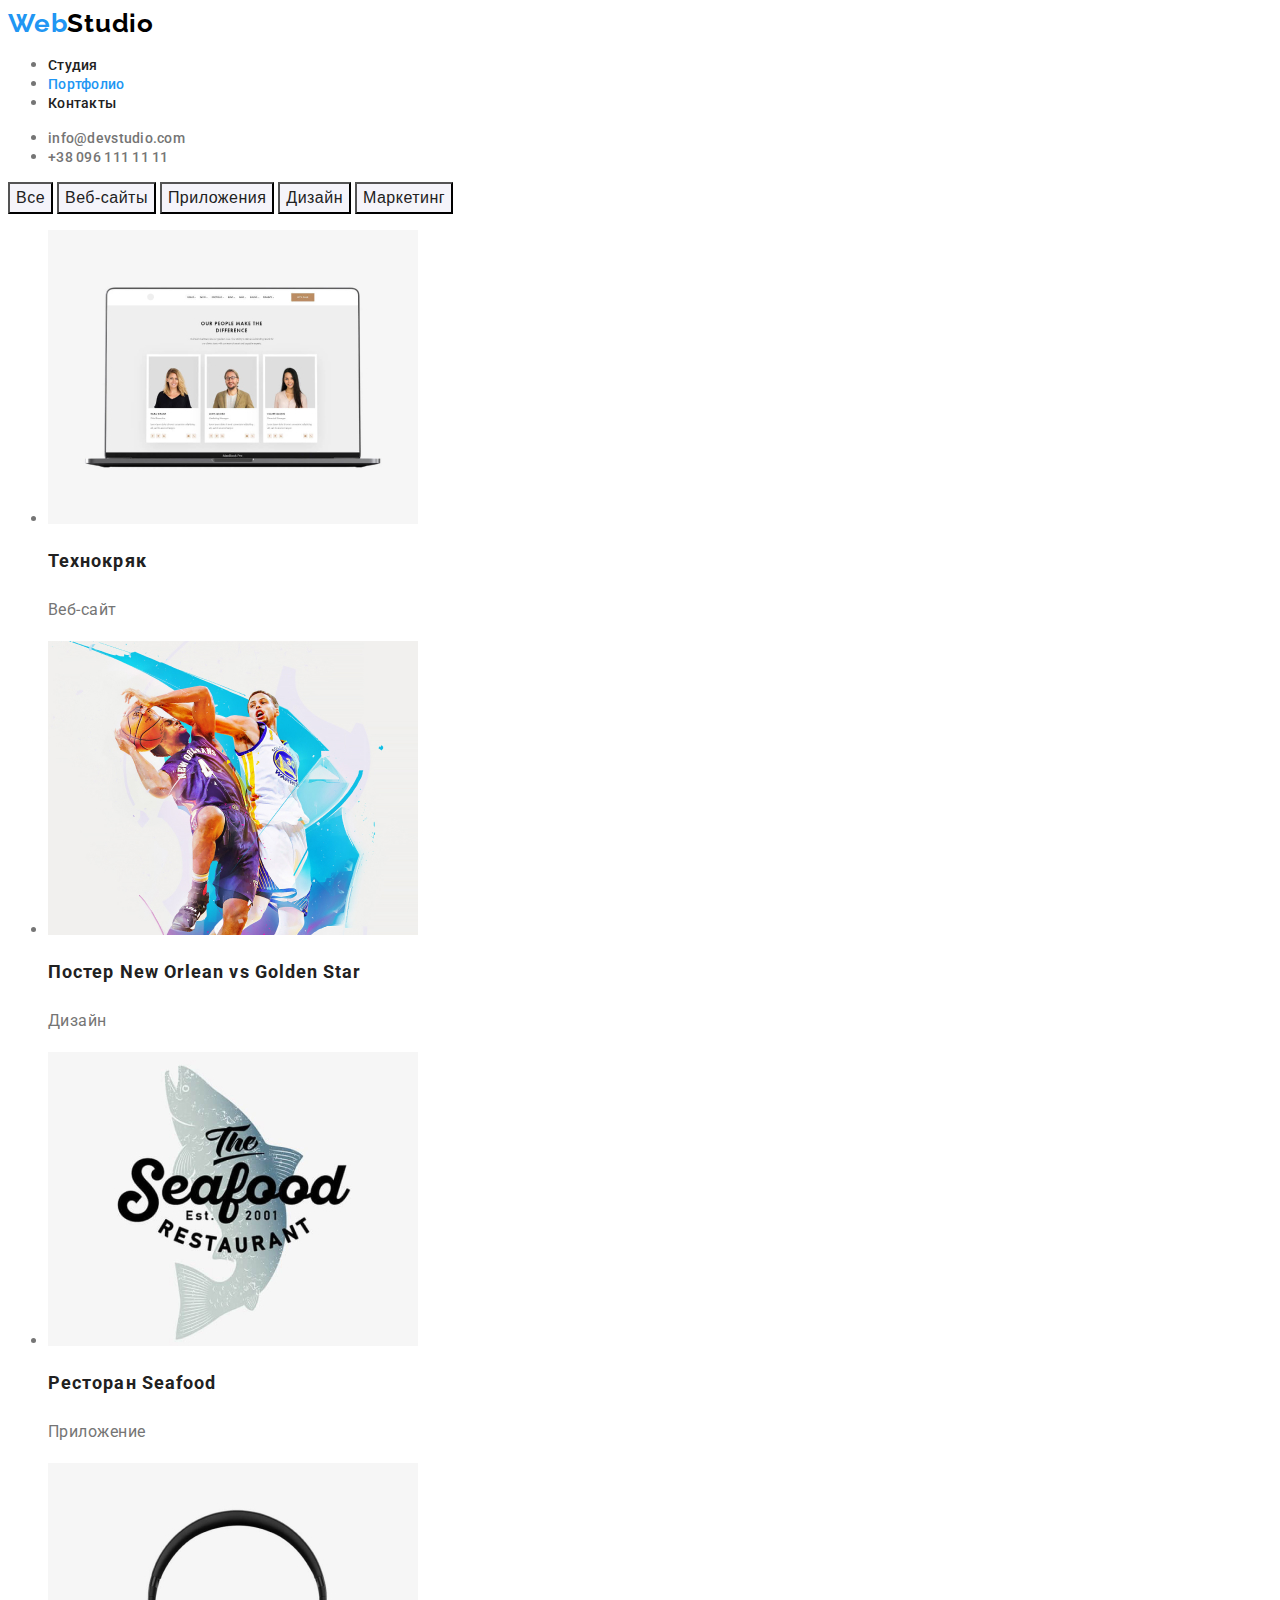
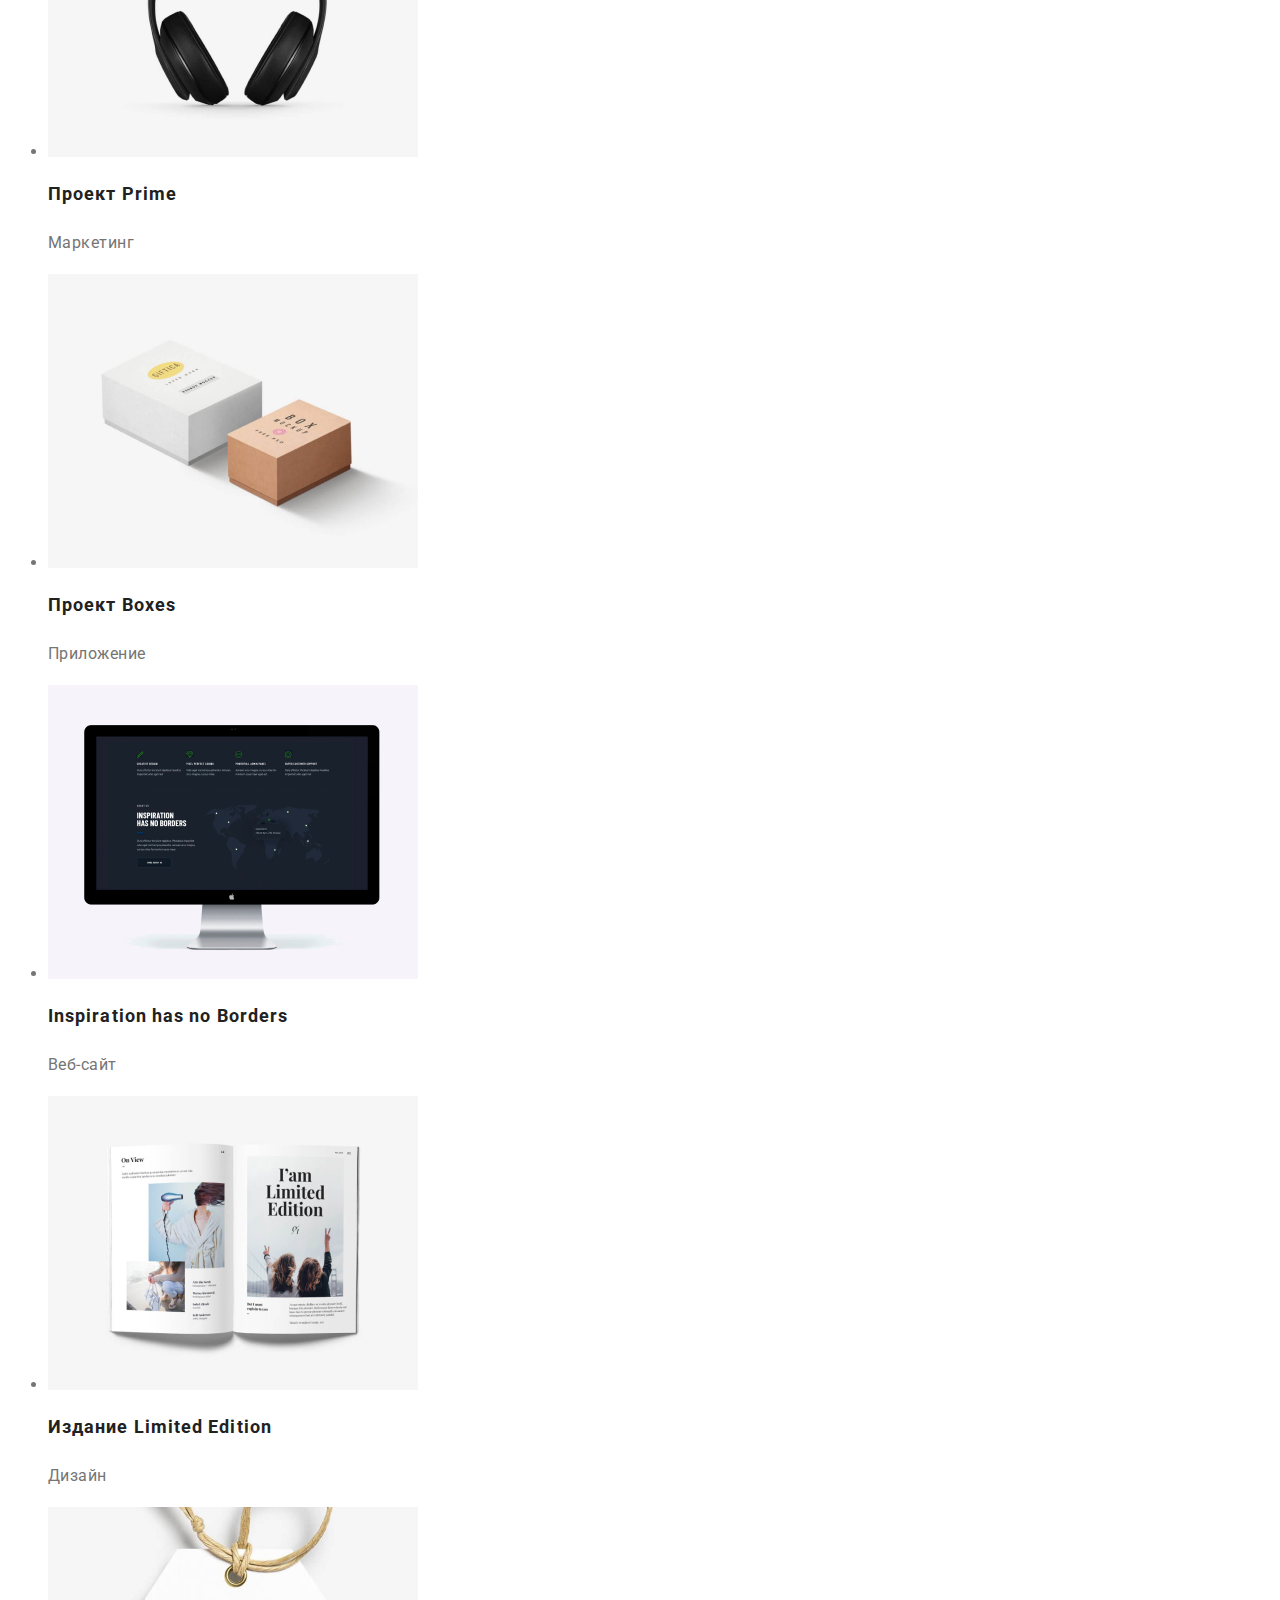
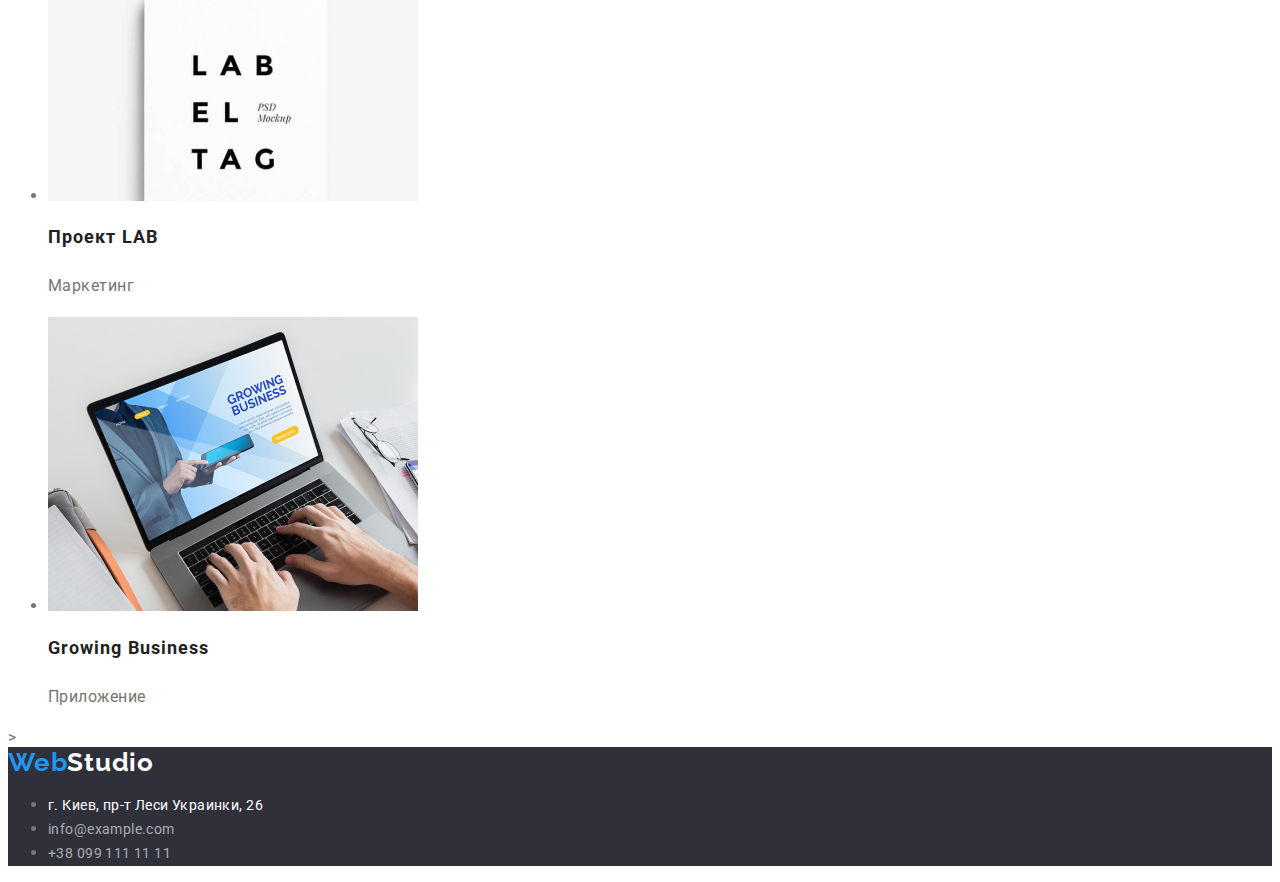
==== commit 31ad2235: "Fixed errors (in accordance with the cooments from mentor )" ====
--- a/portfolio.html
+++ b/portfolio.html
@@ -12,11 +12,11 @@
 <body>
     <header class="header">
         <nav class="site-nav">
-            <a class="logo" href="/" aria-label="логотип сайта"><span class="logo-first-part">Web</span><span
+            <a class="logo" href="./" aria-label="логотип сайта"><span class="logo-first-part">Web</span><span
                     class="logo-second-part">Studio</span></a>
             <ul class="navigation-list">
-                <li class="navigation-list-item"><a class="navigation-list-link" href="#">Студия</a></li>
-                <li class="navigation-list-item"><a class="navigation-list-link" href="./portfolio.html">Портфолио</a></li>
+                <li class="navigation-list-item"><a class="navigation-list-link" href="./index.html">Студия</a></li>
+                <li class="navigation-list-item"><a class="navigation-list-link active" href="./portfolio.html">Портфолио</a></li>
                 <li class="navigation-list-item"><a class="navigation-list-link" href="#">Контакты</a></li>
             </ul>
         </nav>
--- a/css/styles.css
+++ b/css/styles.css
@@ -77,6 +77,10 @@
   color: var(--accent-color);
 }
 
+.navigation-list-link.active {
+  color: var(--accent-color);
+}
+
 .nav-link {
   text-decoration: none;
 }
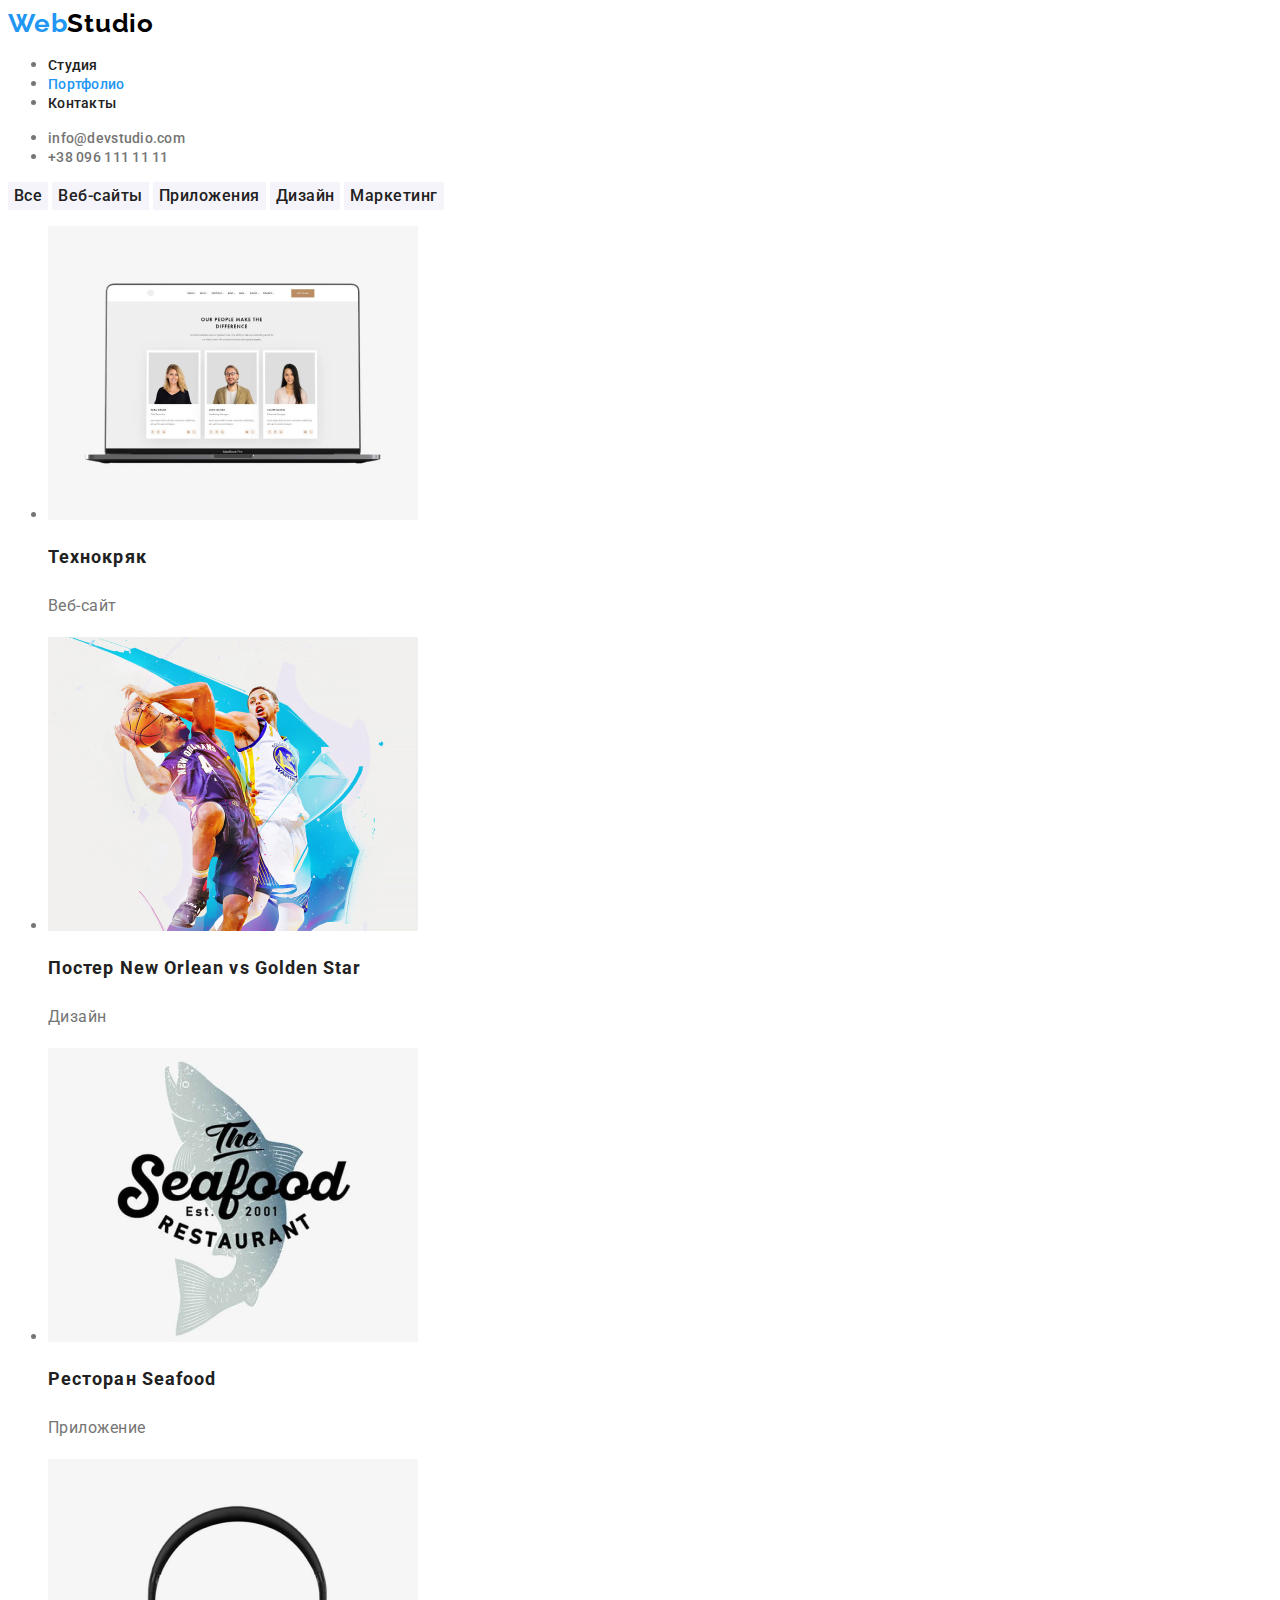
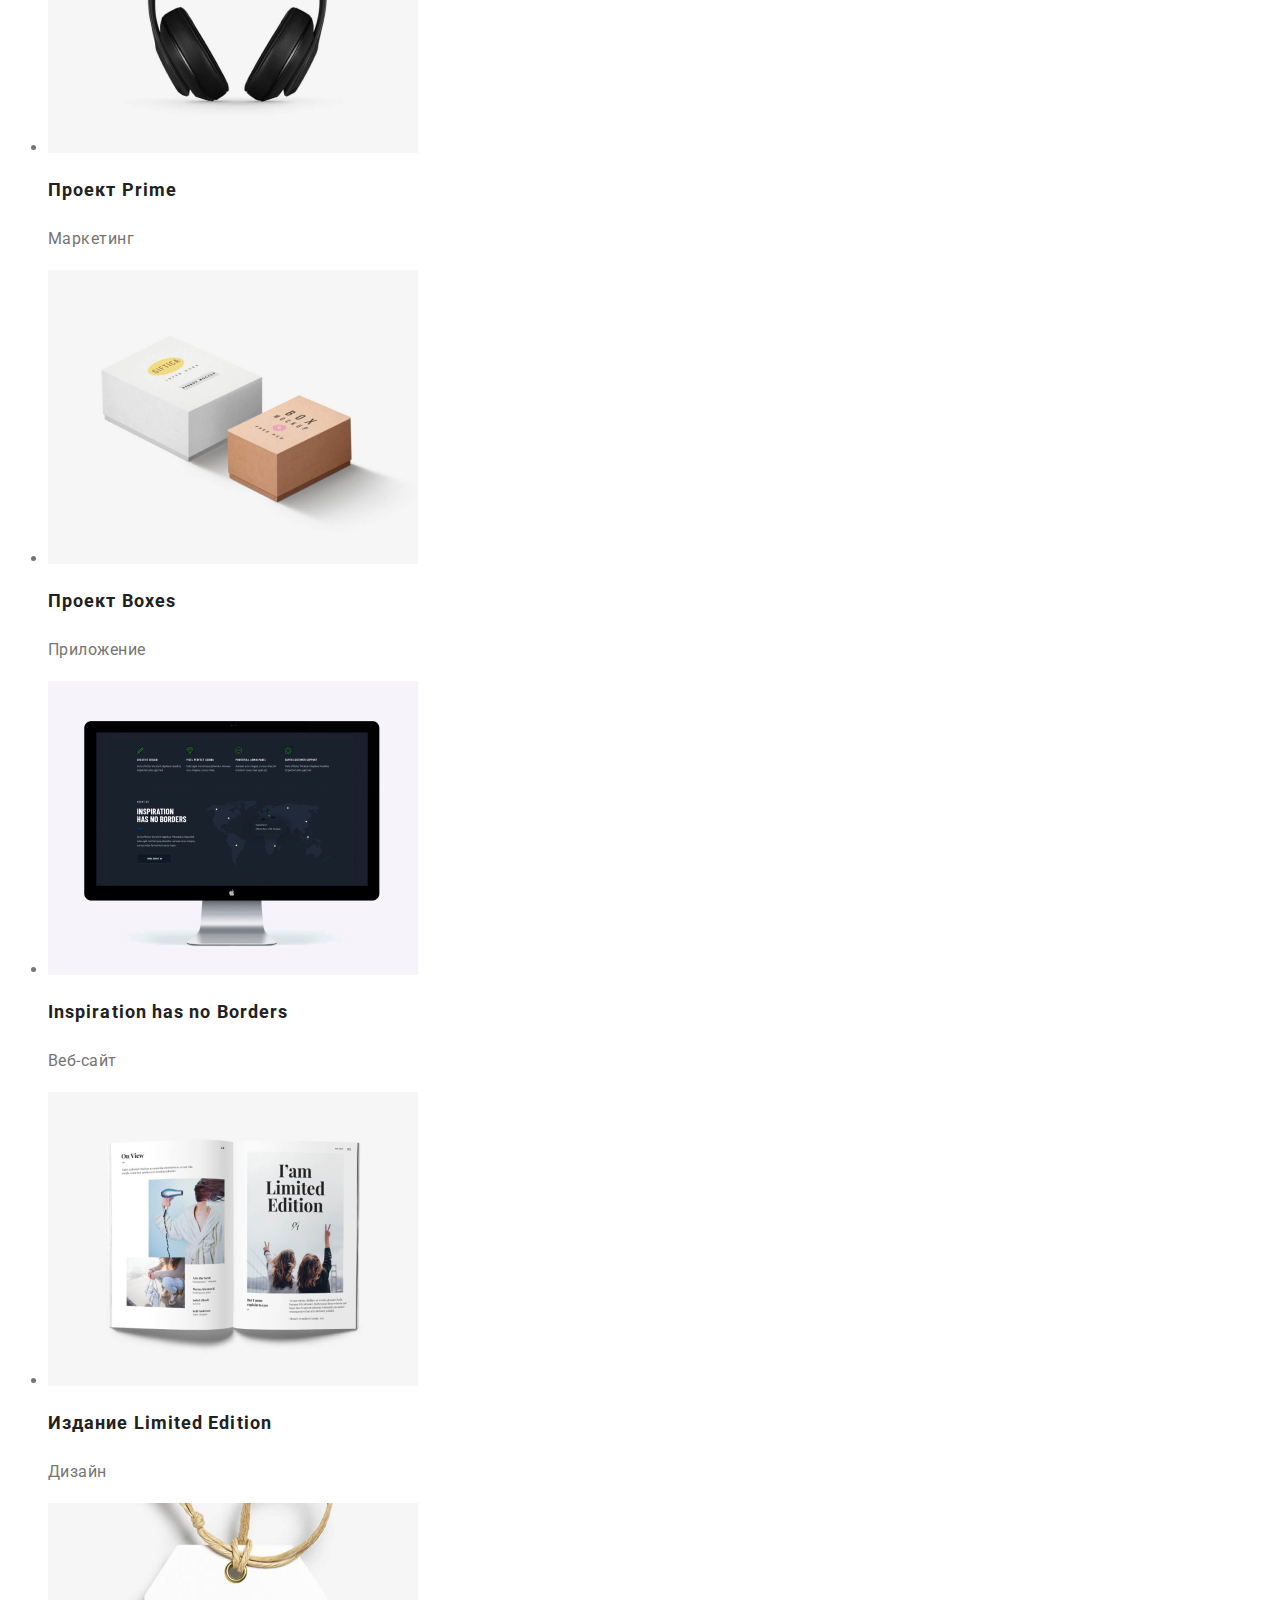
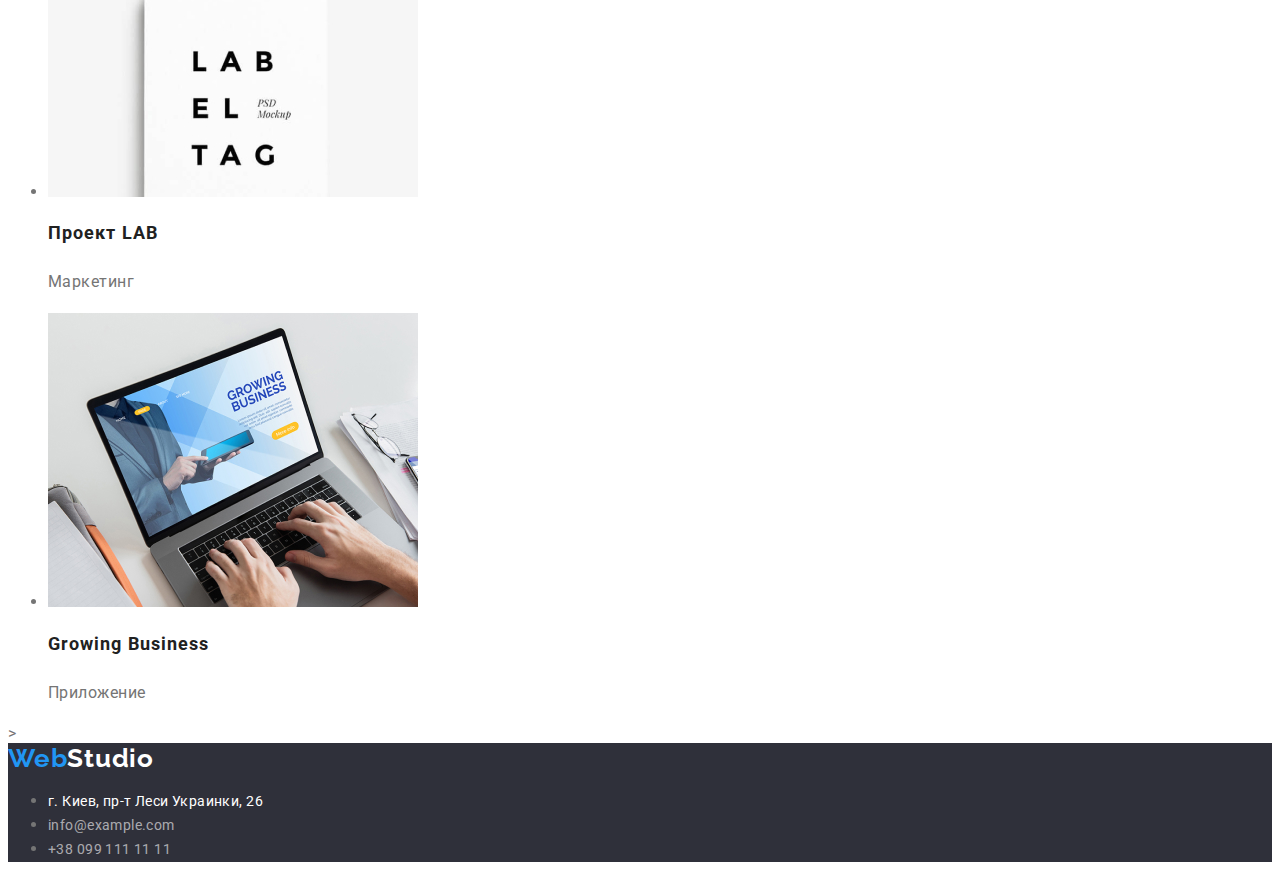
==== commit a07fbe48: "Update link on logo" ====
--- a/portfolio.html
+++ b/portfolio.html
@@ -89,7 +89,7 @@
 </section>
     </main>
     <footer class="footer">
-        <a class="logo" href="/" aria-label="логотип сайта"><span class="logo-first-part">Web</span><span
+        <a class="logo" href="./" aria-label="логотип сайта"><span class="logo-first-part">Web</span><span
                 class="logo-second-part-dark">Studio</span></a>
         <address class="address">
             <ul class="addres-list-footer">
--- a/css/styles.css
+++ b/css/styles.css
@@ -21,6 +21,11 @@
   color: var(--main-color);
 }
 
+button {
+  font-family: var(--main-font);
+  border: 0;
+}
+
 .visually-hidden {
   position: absolute;
   width: 1px;
@@ -196,6 +201,7 @@
 .portfolio-button {
   color: var(--heading-color);
   background-color: var(--backgr-color-second);
+  font-style: normal;
   font-weight: 500;
   font-size: 16px;
   line-height: 1.625;
